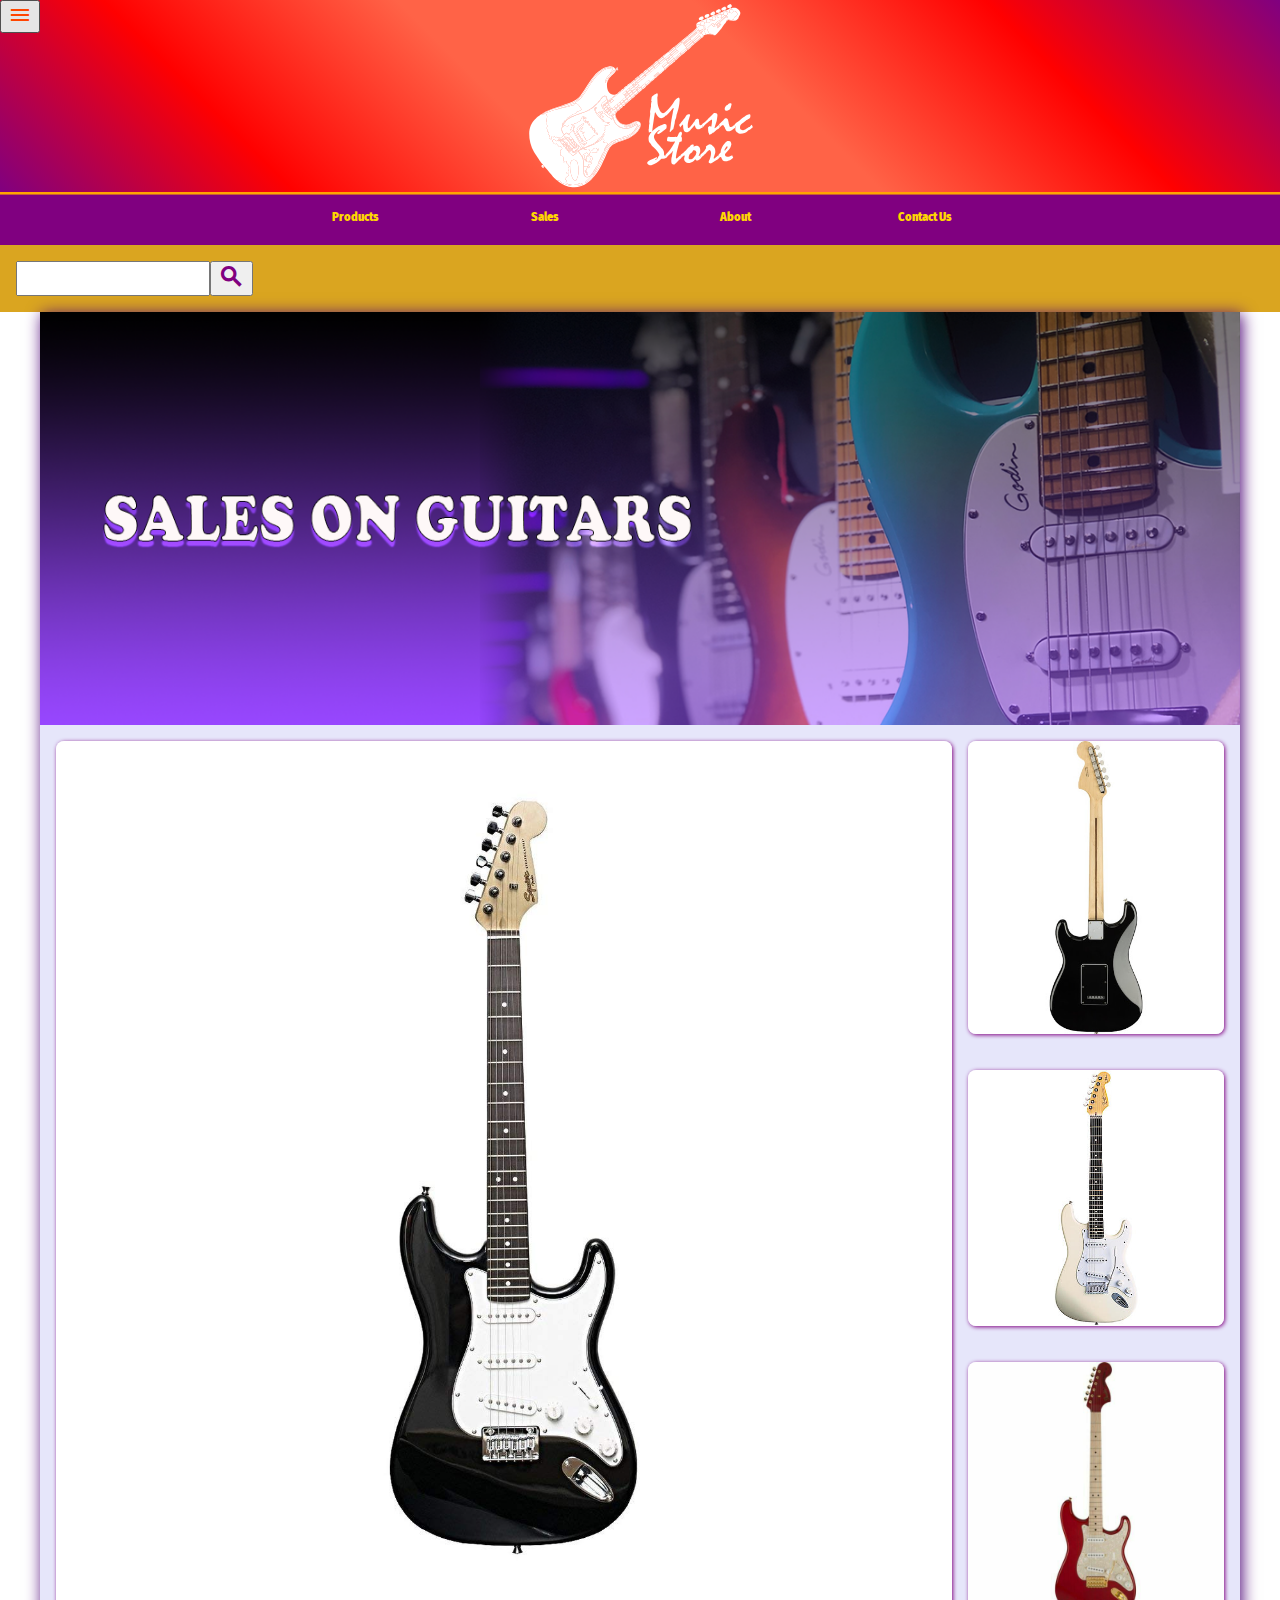
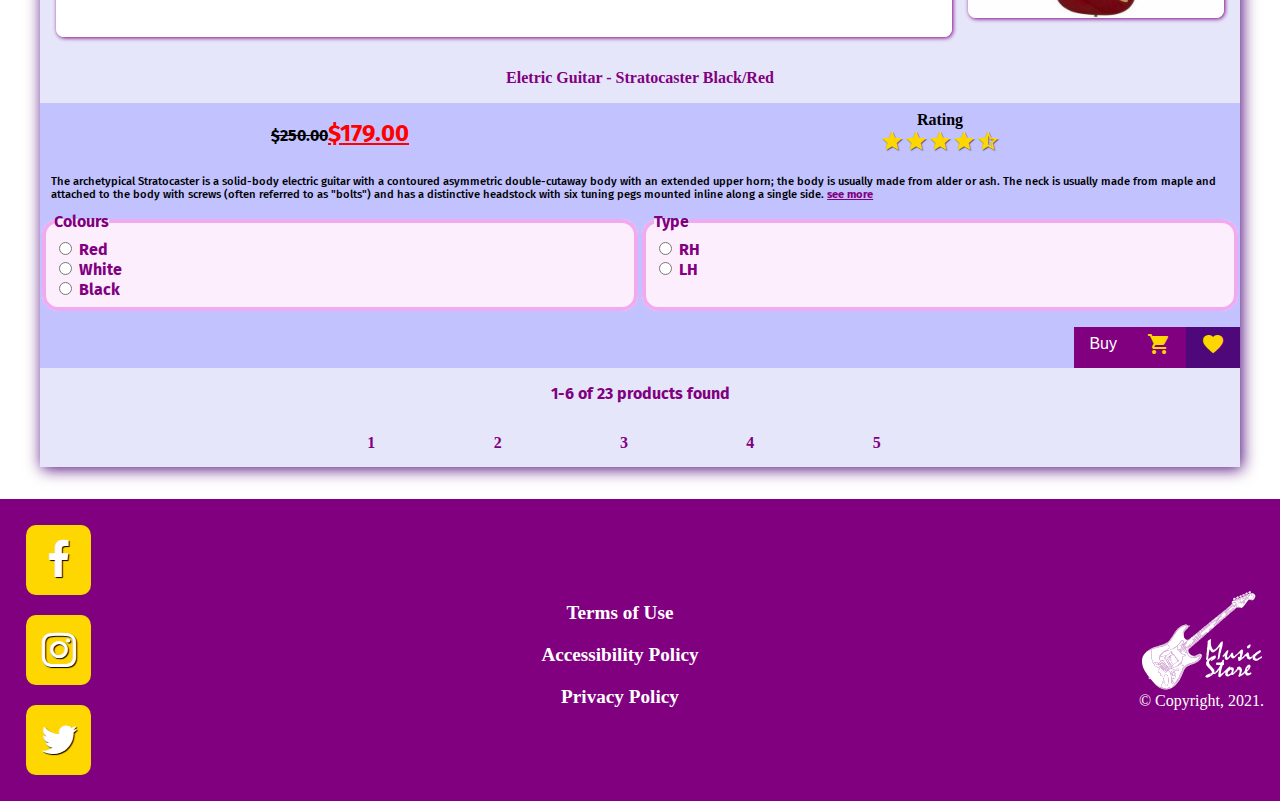
==== product.html @ bb90ab49 "product page created and adjusted to follow theme" ====
<!doctype html>
<html lang="en">

<head>
  <meta charset="utf-8">
  <meta name="viewport" content="width=device-width, initial-scale=1.0">
  <title>Music Store - Stratocaster</title>
  <meta name="description" content="The best acoustic and eletric guitars">
  <meta name="author" content="Daniel Campos Politi">
  <link rel="stylesheet" href="css/reset.css">
  <link rel="stylesheet" href="https://fonts.googleapis.com/icon?family=Material+Icons">
  <link rel="stylesheet" href="css/style.css">
  <link rel="stylesheet" href="https://cdnjs.cloudflare.com/ajax/libs/font-awesome/4.7.0/css/font-awesome.min.css">
</head>

<body>
  <header class="page-header">
    <a href="index.html" class="logo"><img src="img/guitarwhite.svg" alt="Logo Music Store" >
    </a>

    <!-- Navigation menu and toggle button (non-functional) -->
    <button type="button" class="nav-toggle">
      <span class="material-icons">menu</span>
    </button>


    <!-- Search for a product (non-functional) -->


    <!-- Additional links -->
    <!-- <ul class="your-products">
      <li><a href="#"><span class="material-icons" aria-label="Favourites">favorite_border</span></a></li>
      <li><a href="#"><span class="material-icons" aria-label="Items in your cart">shopping_cart</span></a></li>
    </ul> -->
  </header>
  <nav aria-label="Primary" class="navigation">
    <ul class="menu">
      <li><a href="#">Products</a>
        <ul class="submenu">
          <li><a href="#">Eletric Guitars</a></li>
          <li><a href="#">Acoustic Guitars</a></li>
          <li><a href="#">Bass Guitars</a></li>
        </ul>
      </li>
      <li><a href="#">Sales</a></li>
      <li><a href="#">About</a></li>
      <li><a href="#">Contact Us</a></li>
    </ul>
  </nav>
  <form class="search">
    <label>Search</label>
    <input type="search" name="find" id="find" class="search-box">

    <button type="button" id="search-button"><span class="material-icons" id=search>search</span></button>
  </form>
  <main class="products">
    <header class="heading">
      <img src="img/sales-banner.png" alt="Sales Banner">
    </header>

    <!-- Filtering product form -->
    <!-- <h2>Filters</h2> -->
     

      <!-- Product 1 -->
      <article class="product">
        <div class="product-grid">
          <img src="img/strato.jpg" alt="Product Image" class="product-img">
          <img src="img/strato_back.jpg" alt="Product Image" class="thumb-img">
          <img src="img/strato-white.jpg" alt="Product Image" class="thumb2-img">
          <img src="img/strato-red.jpg" alt="Product Image" class="thumb3-img">
        </div>
        <h3>Eletric Guitar - Stratocaster Black/Red</h3>
        <header class="product-header">

          <data value="179" class="product-price"><del>$250.00</del><ins>$179.00</ins></data>
          <p class="details">The archetypical Stratocaster is a solid-body electric guitar with a contoured asymmetric double-cutaway body with an extended upper horn; the body is usually made from alder or ash. The neck is usually made from maple and attached to the body with screws (often referred to as "bolts") and has a distinctive headstock with six tuning pegs mounted inline along a single side.
            <a href="https://en.wikipedia.org/wiki/Fender_Stratocaster#:~:text=The%20archetypical%20Stratocaster%20is%20a,made%20from%20alder%20or%20ash.&text=Most%20Stratocasters%20have%20three%20single,control%20and%20two%20tone%20controls.">see more</a></p>
          <div class="product-rating">
            <h4>Rating</h4>
                <span class="material-icons">star</span><span class="material-icons">star</span><span
                class="material-icons">star</span><span class="material-icons">star</span><span
                class="material-icons">star_half</span>
          </div>
          <form class=product-filter>
            <fieldset>
              <legend>Colours</legend>
              <ul>
                <li><label><input type="radio" name="colour" value="r"> Red</label></li>
                <li><label><input type="radio" name="colour" value="w"> White</label></li>
                <li><label><input type="radio" name="colour" value="b"> Black</label></li>
              </ul>
            </fieldset>
            <fieldset>
              <legend>Type</legend>
              <ol>
                <li><label><input type="radio" name="size" value="rhanded"> RH</label></li>
                <li><label><input type="radio" name="size" value="lhanded"> LH</label></li>
              </ol>
            </fieldset>
          </form>
          <div class="add-cart">
            <button type="button" class="add-cart">Buy</button>
            <button type="button" class="add-cart"><span class="material-icons">shopping_cart</span> </button>
            <button type="button" class="product-favorite"><span class="material-icons">favorite</span></button>
          </div>
        </header>
      </article>


    </section>

    <nav aria-label="Pagination" class="pagination">
      <p>1-6 of 23 products found</p>
      <ol class="pages">
        <li><a href="#" aria-label="Current Page, Page 1" aria-current="true">1</a></li>
        <li><a href="#" aria-label="Page 2">2</a></li>
        <li><a href="#" aria-label="Page 3">3</a></li>
        <li><a href="#" aria-label="Page 4">4</a></li>
        <li><a href="#" aria-label="Page 5">5</a></li>
      </ol>
    </nav>
  </main>

  <footer class="page-footer">
    <ul class="social">
      <li><a href="https://www.facebook.com/daniel.politi.10/"><span class="fa fa-facebook"></span> </a></li>
      <li><a href="https://www.instagram.com/dan_politi/"><span class="fa fa-instagram"></span> </a></li>
      <li><a href="https://twitter.com/DanielPoliti4"><span class="fa fa-twitter"></span> </a></li>
    </ul>
    <nav aria-label="Legal">
      <ul class="legal">
        <li><a href="#">Terms of Use</a></li>
        <li><a href="#">Accessibility Policy</a></li>
        <li><a href="#">Privacy Policy</a></li>
      </ul>
    </nav>
    <p class="copyright">&copy; Copyright, 2021.<img src="img/guitarwhite.svg" alt="" class="foot-image"></p>
  </footer>

</body>

</html>
---- css/style.css ----
/* Color & Font variables */
/* Fira Sans Regular 400 */
@import url('https://fonts.googleapis.com/css2?family=Fira+Sans&display=swap');
/* Fira Sans Regular 700 */
@import url('https://fonts.googleapis.com/css2?family=Fira+Sans:wght@700&display=swap');
html{
    box-sizing: border-box;
    /* Colors */
    --purplefoot: purple;
    --iconsdefault: orangered;
    --iconsgold: gold;
    --menu-font-color: gold;
    --menu-bg-color1:purple;
    --menu-bg-color2:#4f0879;
    --salesprice:red;
    --search-bg:goldenrod;
    --font-color1: purple;
    --font-color2: white;
    --primary-color: purple;
    --secondary-color:#4f0879;

    /* Fonts */
--font-fira: 'Fira Sans', Arial, Helvetica, sans-serif;
/* Font size */
--font-sm-view: 0.7em;
--font-md-view: 1em;
--font-lg-view: 1.2em;
}

body {
    margin: auto;
}

main {
    max-width: 1200px;
    margin: auto;
}

h3 {
    /* background-color:var(--font-color1); */
    /* text-shadow: rgb(97, 96, 96) 2px 2px; */
    color: var(--font-color1);
    font-size: 1em;
    margin-top: 1em;
    margin-bottom: 0;
    padding: 1em;
    text-align: center;
}

h2 {
    text-shadow: rgb(97, 96, 96) 1px 1px;
    color: var(--font-color1);
    margin-top: 0;
    margin-bottom: 0;
    padding: 0.5em;
    text-align: left;
}

a {
    color:var(--font-color1);
    font-weight: bolder;
}

ins {
    color: var(--salesprice);
    font-family: var(--font-fira);
    font-size: 1.5em;
}



fieldset {
    width: 100%;
    font-family: var(--font-fira);
    font-weight: 700;
    font-size: var(--font-sm-view);
    border-color: rgb(240, 171, 240);
    color:var(--purplefoot);
    border-style: solid;
    border-width: 0.3em;
    border-radius: 1em;
    background-color: rgb(253, 238, 253);
    padding: 0.5em;
}

input[type=radio]+label {
    color: var(--iconsdefault);
    cursor: pointer;
}

input[type=radio]:checked+label {
    color: var(--iconsgold);
    cursor: default;
}
/* Header structure */
.page-header {
    display: grid;
    grid-template-columns:auto 1fr auto;
    grid-template-areas: 
    "logo logo logo";
}

/* Background logo style */
.logo {
    display: flex;
    grid-area: logo;
    background-image: linear-gradient(45deg, purple, red, tomato, tomato, red, purple);
    font-size: 3em;
    justify-content: center;
    text-shadow: 0.16rem 0.16rem brown, 0.32rem 0.32rem red, 0.34rem 0.34rem orange, 0.36rem 0.36rem salmon;
    box-shadow: 0rem 0.16rem orange;
    height: 4em;
}

/* Logo image resizing */
.logo img {
    width: 60%;
}

/* Toggle menu - Smallest/Small Port view */
.nav-toggle {
    position: absolute;
    color: red;
}
/* Standard setting to icons and stars */
.material-icons {
    color: var(--iconsdefault);
}

/* Navigation Menu Style */
.navigation {
    background-color: var(--menu-bg-color1);
    grid-area: navigation;
    display: flex;
    flex-direction: row;
    font-family: var(--font-fira);
    font-weight: 700;
    font-size: var(--font-sm-view);
    justify-content: center;
    list-style-type: none;
    line-height: 1.9rem;
}

.navigation a {
    list-style: none;
    text-decoration: none;
    color: var(--menu-font-color);
}

.navigation li:hover {
    background-color: #9141c0;
    background-image: linear-gradient(#8309ca, #9141c0, #4f0879);
    color: var(--menu-font-color);
}

.menu {
    display: flex;
    width: 100%;
    justify-content: space-between;
    text-align: center;
}

.menu li {
    padding: 1em 0em 1em 0em;
    width: 100%;
    justify-content: space-between;
    
}

.menu li:hover .submenu {
    display: flex;
    position:absolute;
    background-color: var(--menu-bg-color2);
    background-image: none;
    padding: 0;
    width: 100%;
    
}
.submenu {
    display: none;
}


/* Customized Search bar */
.search {
    display: flex;
    align-content: center;
    justify-content: center;
    padding: 1em;
    background-color: var(--search-bg);
}

.search-box {
    padding: 0.5em 0.5em;
}

.search label {
    display: none;
}

#search {
    color:var(--font-color1);
    font-size: 2em;
    font-weight: bold;
}
.products {
    background-color: lavender;
    box-shadow:var(--menu-bg-color2) 2px 2px 15px;
    /* margin-bottom: 0; */
}
/* Search/Result Filters Color/Type/Ratings*/
.filters {
    display: flex;
    flex-direction: row;
    justify-content: space-evenly;
}

.filter-options {
    display: flex;
    margin: 0;
    width: 100%;
    justify-content: space-evenly;
}

.filter-list .material-icons {
    color: inherit
}

#rating.filter-list {
    min-width: 130px;
}
/* Result header */
.results {
    text-align: left;
    color: var(--font-color1);
    background-color: lavender;
}
/* Selection box SHOW customization */
.show-filter {
    color: var(--font-color1);
    height: 100%;
    padding: 1em;
    font-family: var(--font-arial);
    font-weight: 600;
    font-size: var(--font-sm-view);
    text-transform: uppercase;
}
/* ========PRODUCTS RESULT LAYOUT======== */
.product-grid {
    display: grid;
    grid-template-columns: 7fr 2fr;
    grid-template-areas: "product-img thumb-img"
     "product-img thumb2-img" 
     "product-img thumb3-img";
    margin-top: 1em;
    padding-left: 1em;
    padding-right: 1em;
    grid-gap: 1em;
}
/* Main product image */
.product-img {
    grid-area: product-img;
    border-radius: 0.5em;
    box-shadow: var(--primary-color) 1px 1px 4px;
    width: 100%;
    /* height: 100%; */
    align-self: center;
}

/* Side Thumbs product */
.thumb-img {
    grid-area: thumb-img;
    border-radius: 0.5em;
    box-shadow: var(--primary-color) 1px 1px 4px;
}

.thumb-img:hover {
    grid-area: thumb-img;
    border-radius: 0.5em;
    box-shadow: var(--primary-color) 1px 1px 4px;
    mix-blend-mode: lighten;
}

.thumb2-img {
    grid-area: thumb2-img;
    border-radius: 0.5em;
    box-shadow: var(--primary-color) 1px 1px 4px;
}

.thumb3-img {
    grid-area: thumb3-img;
    border-radius: 0.5em;
    box-shadow: var(--primary-color) 1px 1px 4px;
}

/* Product Grid structure */
.product-header {
    display: grid;
    grid-template-columns: 1fr 1fr;
    grid-template-areas:
     "product-price product-rating"
      "details details"
       "product-filter product-filter " 
       "add-cart add-cart";
    background-color: rgb(194, 194, 255);
    margin-bottom: 1em;
}

.product-header p {
    font-family: var(--font-fira);
    font-weight: 500;
    font-size: var(--font-sm-view);  
}

.product-price {
    grid-area: product-price;
    margin: 1em;
    font-family: var(--font-fira);
    font-weight: bolder;
    font-size: var(--font-md-view);
    text-align: center;
}
/* Detailed product information */
.details {
    grid-area: details;
    margin: 1em;
    /* max-width: 80%; */
    text-align: left;
}

.product-rating {
    grid-area: product-rating;
    width: auto;
    height: 85%;
    text-align: center;
}

div.product-rating span  {
    color: var(--iconsgold);
    text-shadow: rgb(92, 92, 92) 1px 1px 1px;
}

.product-rating h4 {
    text-align: center;
    margin: 0.5em;
    margin-bottom: 0;
}

.product-filter {
    grid-area: product-filter;
    display: flex;
    margin-bottom: 1em;
    text-align: left;
}
/* Button Add to Cart */
.add-cart {
    grid-area: add-cart;
    display: flex;
    justify-content:flex-end
}

.add-cart button {
  background-color: var(--primary-color); /* Green */
  border: none;
  color: var(--font-color2);
  padding: 5px 15px;
  text-align: center;
  line-height: 1.5em;
  text-decoration: none;
  font-size: 16px;
}

.add-cart span.material-icons {
    color: var(--iconsgold);
}
/* Button Favorite Icon */
button.product-favorite {
    background: var(--secondary-color);
}

/* Structure of search pages */
.pagination p {
    text-align: center;
    font-family: var(--font-fira);
    font-weight: bolder;
    font-size: var(--font-md-view);
    color: var(--purplefoot);
}
.pages {
    display: flex;
    flex-direction: row;
    justify-content: space-evenly;
    max-width: 60%;
    margin: auto;
    margin-bottom: 2em;
}
.pages a{
    display: flex;
    text-decoration: none;
    padding: 15px;
}
.pages a:hover {
    background-color: var(--font-color1);
    border-radius: 5px;
    color: var(--font-color2);
    padding: 15px;
    line-height: 0.5em;
}

/* Foot, social media, legal and Copyright Style */
.page-footer {
    display: flex;
    flex-direction: column;
    justify-content: center;
    margin: 0;
    padding: 1em;
    flex-wrap: wrap;
    background-color: var(--purplefoot);
    color: var(--font-color2);
    /* height: 10em; */
}
.page-footer a {
    color: var(--font-color2);
    text-decoration: none;
}
.social {
    display: flex;
    align-self: center;
    list-style-type: none;
}
.social li {
    padding: 10px;
}
.social span.material-icons {
    color: var(--iconsgold);
}
.legal {
    display: flex;
    justify-content: center;
    font-size: 0.7em;
}


.legal li{
    padding: 10px;
}
.copyright {
    color: var(--font-color2);
    text-align: center;
}
.copyright img {
    display: none;
}
.fa {
    padding: 10px;
    font-size: 30px;
    width: 40px;
    text-align: center;
    text-decoration: none;
    border-radius: 15%;
  }
  .fa:hover {
    opacity: 0.7;
}

.fa-facebook {
  background: var(--iconsgold);
  color: white;
  text-shadow: black 1px 1px 1px;
}

.fa-twitter {
  background: var(--iconsgold);
  color: white;
  text-shadow: black 1px 1px 1px;

}
.fa-instagram {
    background: var(--iconsgold);
    color: white;
    text-shadow: black 1px 1px 1px;

  }
/*==== Media queries starts here===== */
/* Small Port View */
@media  screen and (min-width:48em) {
    fieldset {
        font-size: var(--font-md-view);
    }
    .menu {
        max-width: 760px;
    }
    .submenu {
        max-width: 570px;
    }
    .search{
        justify-content: flex-start;
    }
    .results {
        display: grid;
        grid-template-columns: 1fr 1fr;
        grid-gap: 0.5em;
    }
.pages {
    display: flex;
    flex-direction: row;
    justify-content: space-evenly;
    margin-left: 14em;
    margin-right: 14em;
}
.page-footer{
    display: flex;
    flex-direction: row;
    justify-content: space-between;
}
.social {
    display:flex;
    flex-direction: column;
    justify-content: flex-start;
}
.social span {
    font-size: 2.5em;
    text-shadow: black 1px 1px 1px;
}
.legal {
    display:flex;
    flex-direction: column;
    text-align: center;
    margin-top: 4em;
        
    font-size: var(--font-lg-view);
}
.copyright {
    display: flex;
    justify-content: center;
    flex-direction: column-reverse;
}
.copyright img {
    display: flex;
}
.fa {
    padding: 15px;
    font-size: 15px;
    width: 65px;
    text-align: center;
    text-decoration: none;
    border-radius: 15%;
  }
}   
/* Medium Port View */
@media screen and (min-width: 82em){
.navigation{
    font-size: var(--font-lg-view);
}
.results {
    display: grid;
    grid-template-columns: 1fr 1fr 1fr;
    grid-template-areas: 
    "subheading subheading show-filter"
    "product product product";
    grid-gap: 1em;
    border: rgb(194, 194, 255);
}
.subheading {
    grid-area: subheading;
}
/* .page-header, .navigation, .search {
    max-width: 1750px;
    margin: auto;
}
.page-footer {
    max-width: 1900px;
    margin:auto;
} */
}
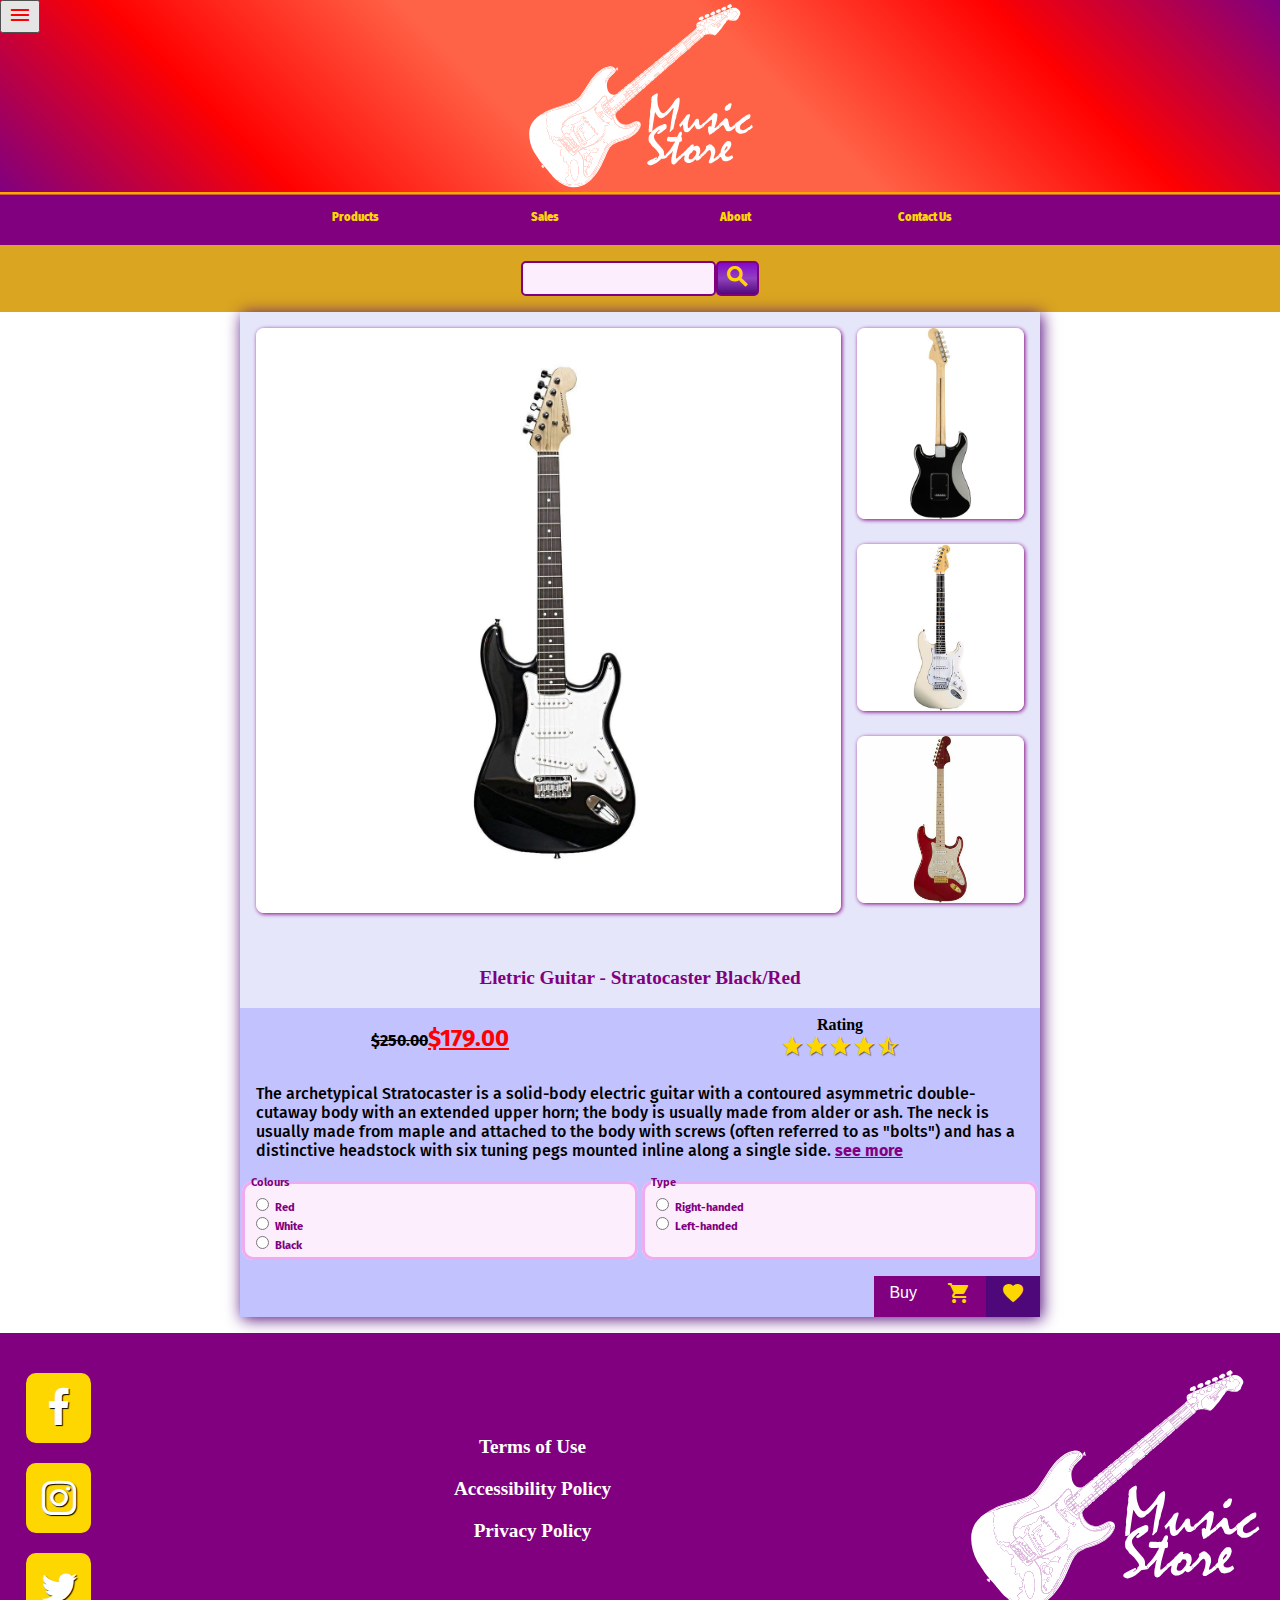
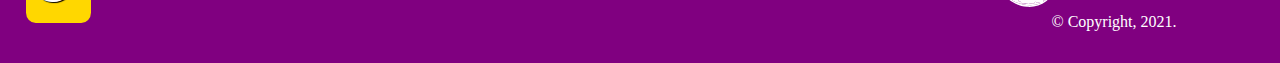
==== commit 91f7d7d9: "Adjustments product page" ====
--- a/product.html
+++ b/product.html
@@ -9,7 +9,7 @@
   <meta name="author" content="Daniel Campos Politi">
   <link rel="stylesheet" href="css/reset.css">
   <link rel="stylesheet" href="https://fonts.googleapis.com/icon?family=Material+Icons">
-  <link rel="stylesheet" href="css/style.css">
+  <link rel="stylesheet" href="css/product.css">
   <link rel="stylesheet" href="https://cdnjs.cloudflare.com/ajax/libs/font-awesome/4.7.0/css/font-awesome.min.css">
 </head>
 
@@ -54,12 +54,11 @@
     <button type="button" id="search-button"><span class="material-icons" id=search>search</span></button>
   </form>
   <main class="products">
-    <header class="heading">
-      <img src="img/sales-banner.png" alt="Sales Banner">
-    </header>
+    <!-- <header class="heading"> -->
+      <!-- <img src="img/sales-banner.png" alt="Sales Banner"> -->
+    <!-- </header> -->
 
     <!-- Filtering product form -->
-    <!-- <h2>Filters</h2> -->
      
 
       <!-- Product 1 -->
@@ -70,35 +69,37 @@
           <img src="img/strato-white.jpg" alt="Product Image" class="thumb2-img">
           <img src="img/strato-red.jpg" alt="Product Image" class="thumb3-img">
         </div>
+
         <h3>Eletric Guitar - Stratocaster Black/Red</h3>
         <header class="product-header">
 
           <data value="179" class="product-price"><del>$250.00</del><ins>$179.00</ins></data>
           <p class="details">The archetypical Stratocaster is a solid-body electric guitar with a contoured asymmetric double-cutaway body with an extended upper horn; the body is usually made from alder or ash. The neck is usually made from maple and attached to the body with screws (often referred to as "bolts") and has a distinctive headstock with six tuning pegs mounted inline along a single side.
             <a href="https://en.wikipedia.org/wiki/Fender_Stratocaster#:~:text=The%20archetypical%20Stratocaster%20is%20a,made%20from%20alder%20or%20ash.&text=Most%20Stratocasters%20have%20three%20single,control%20and%20two%20tone%20controls.">see more</a></p>
+            <form class=product-filter>
+                <fieldset class="color">
+                  <legend>Colours</legend>
+                  <ul>
+                    <li><label><input type="radio" name="colour" value="r"> Red</label></li>
+                    <li><label><input type="radio" name="colour" value="w"> White</label></li>
+                    <li><label><input type="radio" name="colour" value="b"> Black</label></li>
+                  </ul>
+                </fieldset>
+                <fieldset class="type">
+                  <legend>Type</legend>
+                  <ol>
+                    <li><label><input type="radio" name="size" value="rhanded"> Right-handed</label></li>
+                    <li><label><input type="radio" name="size" value="lhanded"> Left-handed</label></li>
+                  </ol>
+                </fieldset>
+              </form>
           <div class="product-rating">
             <h4>Rating</h4>
                 <span class="material-icons">star</span><span class="material-icons">star</span><span
                 class="material-icons">star</span><span class="material-icons">star</span><span
                 class="material-icons">star_half</span>
           </div>
-          <form class=product-filter>
-            <fieldset>
-              <legend>Colours</legend>
-              <ul>
-                <li><label><input type="radio" name="colour" value="r"> Red</label></li>
-                <li><label><input type="radio" name="colour" value="w"> White</label></li>
-                <li><label><input type="radio" name="colour" value="b"> Black</label></li>
-              </ul>
-            </fieldset>
-            <fieldset>
-              <legend>Type</legend>
-              <ol>
-                <li><label><input type="radio" name="size" value="rhanded"> RH</label></li>
-                <li><label><input type="radio" name="size" value="lhanded"> LH</label></li>
-              </ol>
-            </fieldset>
-          </form>
+          
           <div class="add-cart">
             <button type="button" class="add-cart">Buy</button>
             <button type="button" class="add-cart"><span class="material-icons">shopping_cart</span> </button>
@@ -110,16 +111,7 @@
 
     </section>
 
-    <nav aria-label="Pagination" class="pagination">
-      <p>1-6 of 23 products found</p>
-      <ol class="pages">
-        <li><a href="#" aria-label="Current Page, Page 1" aria-current="true">1</a></li>
-        <li><a href="#" aria-label="Page 2">2</a></li>
-        <li><a href="#" aria-label="Page 3">3</a></li>
-        <li><a href="#" aria-label="Page 4">4</a></li>
-        <li><a href="#" aria-label="Page 5">5</a></li>
-      </ol>
-    </nav>
+
   </main>
 
   <footer class="page-footer">
--- a/css/product.css
+++ b/css/product.css
@@ -0,0 +1,522 @@
+
+/* Color & Font variables */
+/* Fira Sans Regular 400 */
+@import url('https://fonts.googleapis.com/css2?family=Fira+Sans&display=swap');
+/* Fira Sans Regular 700 */
+@import url('https://fonts.googleapis.com/css2?family=Fira+Sans:wght@700&display=swap');
+html{
+    box-sizing: border-box;
+    /* Colors */
+    --font-color1: purple;
+    --font-color2: white;
+    --iconsdefault: orangered;
+    --iconsgold: gold;
+    --menu-bg-color1:purple;
+    --menu-bg-color2:#4f0879;
+    --menu-font-color: gold;
+    --primary-color: purple;
+    --purplefoot: purple;
+    --salesprice:red;
+    --search-bg:goldenrod;
+    --secondary-color:#4f0879;
+
+    /* Fonts */
+--font-fira: 'Fira Sans', Arial, Helvetica, sans-serif;
+/* Font size */
+--font-sm-view: 0.7em;
+--font-md-view: 1em;
+--font-lg-view: 1.2em;
+}
+
+body {
+    margin: auto;
+}
+
+main {
+    max-width: 1200px;
+    margin: auto;
+}
+
+h3 {
+    /* background-color:var(--font-color1); */
+    /* text-shadow: rgb(97, 96, 96) 2px 2px; */
+    color: var(--font-color1);
+    font-size: 1em;
+    margin-top: 1em;
+    margin-bottom: 0;
+    padding: 1em;
+    text-align: center;
+}
+
+/* h2 {
+    color: var(--font-color1);
+    margin-top: 0;
+    margin-bottom: 0;
+    padding: 0.5em;
+    text-align: left;
+    text-shadow: rgb(97, 96, 96) 1px 1px;
+} */
+
+a {
+    color:var(--font-color1);
+    font-weight: bolder;
+}
+
+ins {
+    color: var(--salesprice);
+    font-family: var(--font-fira);
+    font-size: 1.5em;
+}
+img{
+    width: 100%;
+    height: auto;
+}
+
+
+fieldset {
+    border-color: rgb(240, 171, 240);
+    border-style: solid;
+    border-width: 0.3em;
+    border-radius: 1em;
+    background-color: rgb(253, 238, 253);
+    color:var(--purplefoot);
+    font-family: var(--font-fira);
+    font-size: var(--font-sm-view);
+    font-weight: 700;
+    padding: 0.5em;
+    width: 100%;
+}
+
+/* input[type=radio]+label {
+    color: var(--iconsdefault);
+    cursor: pointer;
+}
+
+input[type=radio]:checked+label {
+    color: var(--iconsgold);
+    cursor: default;
+} */
+/* Header structure */
+.page-header {
+    display: grid;
+    grid-template-columns:auto 1fr auto;
+    grid-template-areas: 
+    "logo logo logo";
+}
+
+/* Background logo style */
+.logo {
+    background-image: linear-gradient(45deg, purple, red, tomato, tomato, red, purple);
+    box-shadow: 0rem 0.16rem orange;
+    display: flex;
+    font-size: 3em;
+    grid-area: logo;
+    height: 4em;
+    justify-content: center;
+    text-shadow: 0.16rem 0.16rem brown, 0.32rem 0.32rem red, 0.34rem 0.34rem orange, 0.36rem 0.36rem salmon;
+}
+
+/* Logo image resizing */
+.logo img {
+    width: 60%;
+}
+
+/* Toggle menu - Smallest/Small Port view */
+.nav-toggle {
+    color: red;
+    position: absolute;
+}
+/* Standard setting to icons and stars */
+
+
+/* Navigation Menu Style */
+.navigation {
+    background-color: var(--menu-bg-color1);
+    display: flex;
+    flex-direction: row;
+    font-family: var(--font-fira);
+    font-weight: 700;
+    font-size: var(--font-sm-view);
+    grid-area: navigation;
+    justify-content: center;
+    list-style-type: none;
+    line-height: 1.9rem;
+}
+
+.navigation a {
+    color: var(--menu-font-color);
+    list-style: none;
+    text-decoration: none;
+}
+
+.navigation li:hover {
+    background-color: #9141c0;
+    background-image: linear-gradient(#8309ca, #9141c0, #4f0879);
+    color: var(--menu-font-color);
+}
+
+.menu {
+    display: flex;
+    justify-content: space-between;
+    text-align: center;
+    width: 100%;
+}
+
+.menu li {
+    padding: 1em 0em 1em 0em;
+    justify-content: space-between;
+    width: 100%;
+    
+}
+
+.menu li:hover .submenu {
+    background-color: var(--menu-bg-color2);
+    background-image: none;
+    display: flex;
+    padding: 0;
+    position:absolute;
+    width: 100%;
+    
+}
+.submenu {
+    display: none;
+}
+
+
+/* Customized Search bar */
+.search {
+    align-content: center;
+    background-color: var(--search-bg);
+    display: flex;
+    justify-content: center;
+    padding: 1em;
+}
+
+.search-box {
+    padding: 0.5em 0.5em;
+    border-radius: 5px;
+    border:2px solid purple;
+    background-color: rgb(253, 238, 253);
+}
+
+.search label {
+    display: none;
+}
+
+#search {
+    color:var(--iconsgold);
+    font-size: 2em;
+    font-weight: bold;
+}
+
+button#search-button {
+    border-radius: 5px;
+    border:2px solid purple;
+    background: linear-gradient(#8309ca, #9141c0, #4f0879);
+}
+
+.products {
+    background-color: lavender;
+    box-shadow:var(--menu-bg-color2) 2px 2px 15px;
+    max-width: 800px;
+}
+
+/* ========PRODUCTS RESULT LAYOUT======== */
+.product-grid {
+    display: grid;
+    grid-gap: 1em;
+    grid-template-columns: 7fr 2fr;
+    grid-template-areas: "product-img thumb-img"
+     "product-img thumb2-img" 
+     "product-img thumb3-img";
+     /* "product-filter product-filter"; */
+     margin-bottom: 1em;
+padding: 1em;
+}
+/* Main product image */
+.product-img {
+    align-self: center;
+    border-radius: 0.5em;
+    box-shadow: var(--primary-color) 1px 1px 4px;
+    grid-area: product-img;
+    width: 100%;
+}
+
+/* Side Thumbs product */
+.thumb-img {
+    border-radius: 0.5em;
+    box-shadow: var(--primary-color) 1px 1px 4px;
+    grid-area: thumb-img;
+}
+
+.thumb-img:hover {
+    border-radius: 0.5em;
+    box-shadow: var(--primary-color) 1px 1px 4px;
+    grid-area: thumb-img;
+    mix-blend-mode: lighten;
+}
+
+.thumb2-img {
+    border-radius: 0.5em;
+    box-shadow: var(--primary-color) 1px 1px 4px;
+    grid-area: thumb2-img;
+}
+
+.thumb3-img {
+    border-radius: 0.5em;
+    box-shadow: var(--primary-color) 1px 1px 4px;
+    grid-area: thumb3-img;
+}
+
+/* Product Grid structure */
+.product-header {
+    background-color: rgb(194, 194, 255);
+    display: grid;
+    grid-template-columns: 1fr 1fr;
+    grid-template-areas:
+     "product-price product-rating"
+      "details details"
+       "product-filter product-filter " 
+       "add-cart add-cart";
+    margin-bottom: 1em;
+}
+
+.product-header p {
+    font-family: var(--font-fira);
+    font-weight: 500;
+    font-size: var(--font-sm-view);  
+}
+
+.product-price {
+    font-family: var(--font-fira);
+    font-weight: bolder;
+    font-size: var(--font-md-view);
+    grid-area: product-price;
+    margin: 1em;
+    text-align: center;
+}
+/* Detailed product information */
+.details {
+    grid-area: details;
+    margin: 1em;
+    text-align: left;
+}
+
+.product-rating {
+    grid-area: product-rating;
+    height: 85%;
+    text-align: center;
+    width: auto;
+}
+
+div.product-rating span  {
+    color: var(--iconsgold);
+    text-shadow: rgb(92, 92, 92) 1px 1px 1px;
+}
+
+.product-rating h4 {
+    margin: 0.5em;
+    margin-bottom: 0;
+    text-align: center;
+}
+
+.product-filter {
+    display: flex;
+    grid-area: product-filter;
+    margin-bottom: 1em;
+    text-align: left;
+}
+/* Button Add to Cart */
+.add-cart {
+    display: flex;
+    grid-area: add-cart;
+    justify-content:flex-end
+}
+
+.add-cart button {
+  background-color: var(--primary-color); /* Green */
+  border: none;
+  color: var(--font-color2);
+  font-size: 16px;
+  line-height: 1.5em;
+  padding: 5px 15px;
+  text-align: center;
+  text-decoration: none;
+}
+
+.add-cart span.material-icons {
+    color: var(--iconsgold);
+}
+
+/* Button Favorite Icon */
+button.product-favorite {
+    background: var(--secondary-color);
+}
+
+
+
+/* Foot, social media, legal and Copyright Style */
+.page-footer {
+    background-color: var(--purplefoot);
+    color: var(--font-color2);
+    display: flex;
+    flex-direction: column;
+    flex-wrap: wrap;
+    justify-content: center;
+    padding: 1em;
+    margin: 0;
+}
+
+.page-footer a {
+    color: var(--font-color2);
+    text-decoration: none;
+}
+.social {
+    align-self: center;
+    display: flex;
+    list-style-type: none;
+}
+.social li {
+    padding: 10px;
+}
+.social span.material-icons {
+    color: var(--iconsgold);
+}
+.legal {
+    display: flex;
+    font-size: 0.7em;
+    justify-content: center;
+}
+
+
+.legal li{
+    padding: 10px;
+}
+.copyright {
+    color: var(--font-color2);
+    text-align: center;
+}
+.copyright img {
+    display: none;
+}
+.fa {
+    border-radius: 15%;
+    font-size: 30px;
+    padding: 10px;
+    text-align: center;
+    text-decoration: none;
+    width: 40px;
+  }
+  .fa:hover {
+    opacity: 0.7;
+}
+
+.fa-facebook {
+  background: var(--iconsgold);
+  color: white;
+  text-shadow: black 1px 1px 1px;
+}
+
+.fa-twitter {
+  background: var(--iconsgold);
+  color: white;
+  text-shadow: black 1px 1px 1px;
+
+}
+.fa-instagram {
+    background: var(--iconsgold);
+    color: white;
+    text-shadow: black 1px 1px 1px;
+
+  }
+/*==== Media queries starts here===== */
+/* Small Port View */
+@media  screen and (min-width:48em) {
+    /* fieldset {
+        font-size: var(--font-md-view);
+    } */
+    .menu {
+        max-width: 760px;
+    }
+    .submenu {
+        max-width: 570px;
+    }
+    .search-box {
+        padding: 0.5em 0.5em;
+
+    }
+p.details {
+    font-size: var(--font-md-view);
+}
+h3 {
+    font-size: var(--font-lg-view);
+}
+.page-footer{
+    display: flex;
+    flex-direction: row;
+    justify-content: space-between;
+}
+.social {
+    display:flex;
+    flex-direction: column;
+    justify-content: flex-start;
+}
+.social span {
+    font-size: 2.5em;
+    text-shadow: black 1px 1px 1px;
+}
+.legal {
+    display:flex;
+    flex-direction: column;
+    font-size: var(--font-lg-view);
+    margin-top: 4em;
+    text-align: center;
+        
+}
+.copyright {
+    display: flex;
+    justify-content: center;
+    flex-direction: column-reverse;
+}
+.copyright img {
+    display: flex;
+}
+.fa {
+    border-radius: 15%;
+    font-size: 15px;
+    padding: 15px;
+    text-align: center;
+    text-decoration: none;
+    width: 65px;
+  }
+}   
+/* Medium Port View */
+@media screen and (min-width: 82em){
+.navigation{
+    font-size: var(--font-lg-view);
+}
+.nav-toggle {
+    display: none;
+}
+
+.search{
+    justify-content: center;
+}
+.search-box {
+    /* /* margin-left: 35em; */
+    border-radius: 5px;
+    border:3px solid purple;
+    background-color: rgb(253, 238, 253);
+    padding: 0.5em 0.5em;
+    width: 20em;
+}
+
+/* .page-header, .navigation, .search {
+    max-width: 1750px;
+    margin: auto;
+}
+.page-footer {
+    max-width: 1900px;
+    margin:auto;
+} */
+}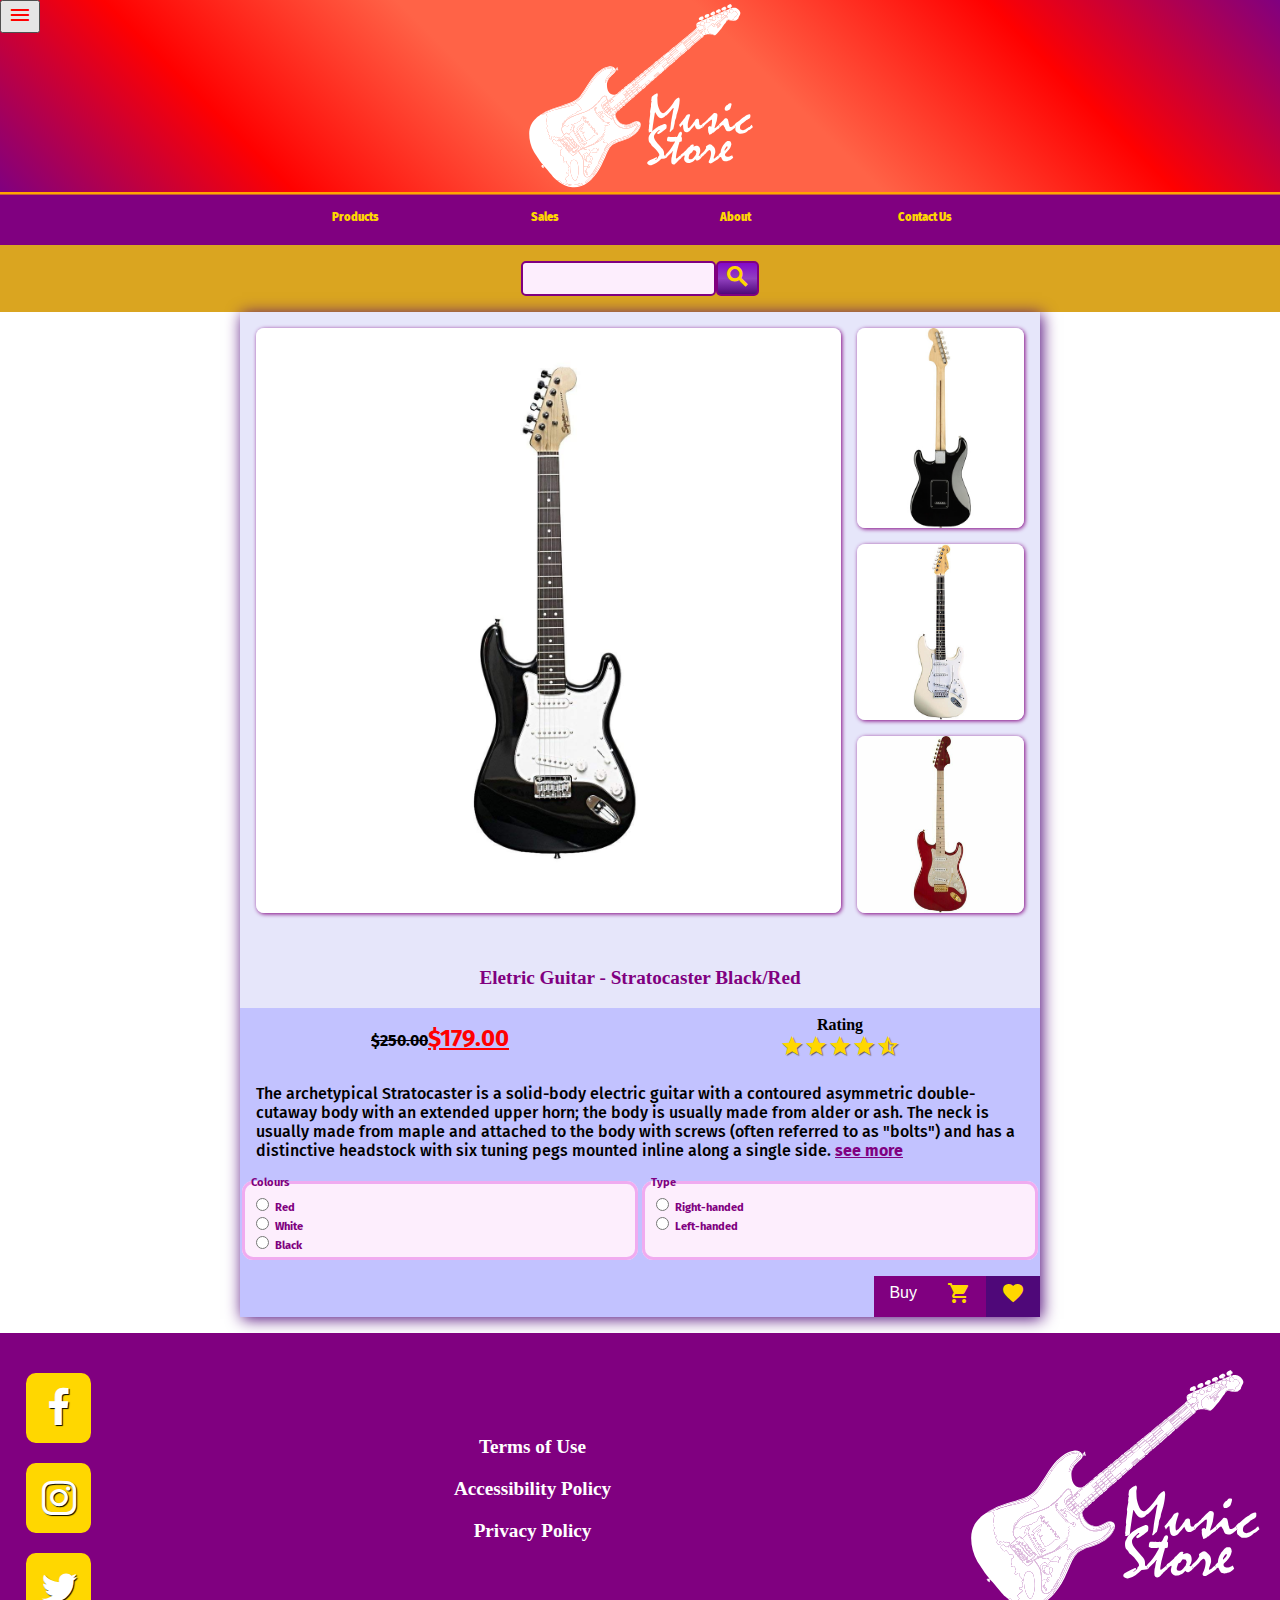
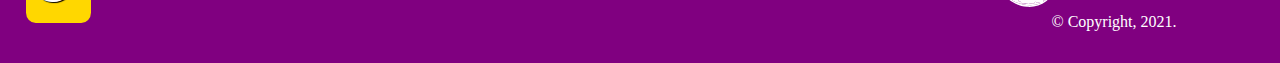
==== commit 0071250e: "added tag "for" to connect label and input search" ====
--- a/product.html
+++ b/product.html
@@ -48,19 +48,13 @@
     </ul>
   </nav>
   <form class="search">
-    <label>Search</label>
+    <label for="find">Search</label>
     <input type="search" name="find" id="find" class="search-box">
 
     <button type="button" id="search-button"><span class="material-icons" id=search>search</span></button>
   </form>
   <main class="products">
-    <!-- <header class="heading"> -->
-      <!-- <img src="img/sales-banner.png" alt="Sales Banner"> -->
-    <!-- </header> -->
-
-    <!-- Filtering product form -->
-     
-
+  
       <!-- Product 1 -->
       <article class="product">
         <div class="product-grid">
--- a/css/product.css
+++ b/css/product.css
@@ -69,7 +69,7 @@
 }
 img{
     width: 100%;
-    height: auto;
+    height: 100%;
 }
 
 
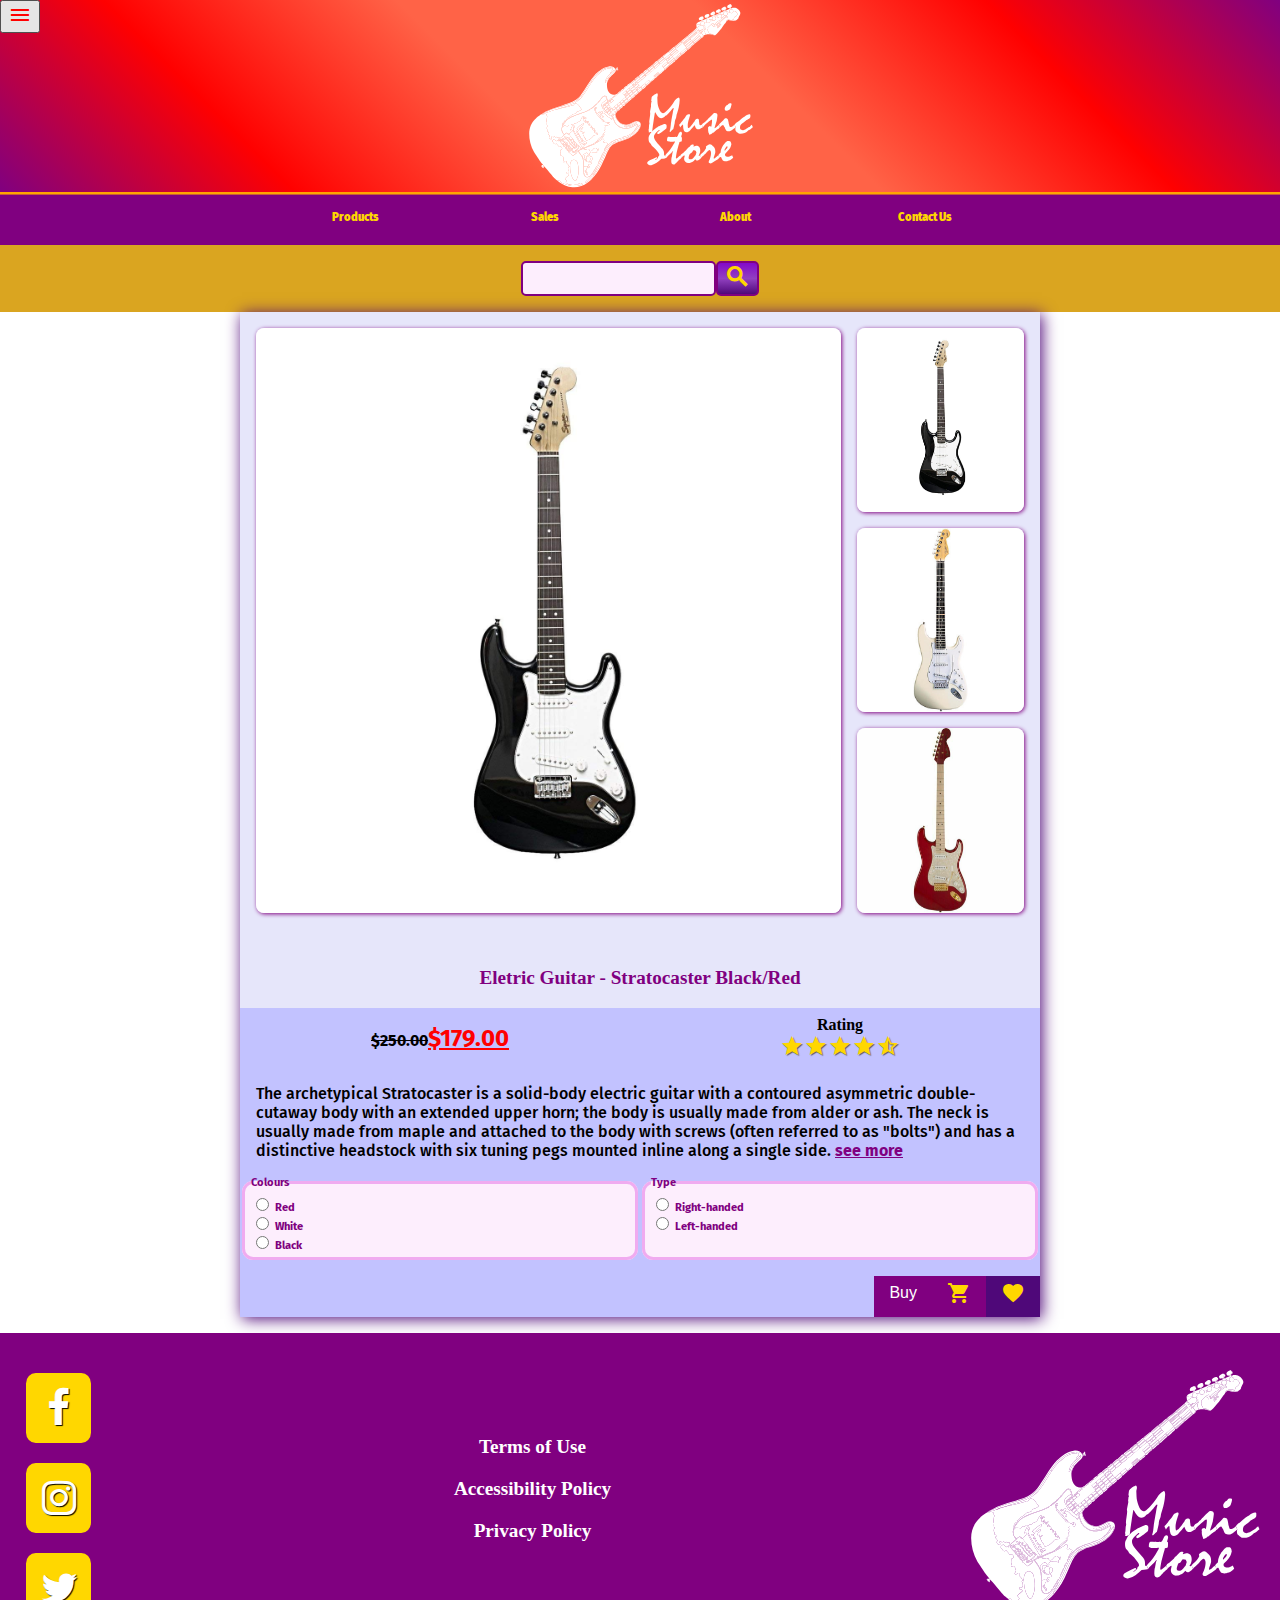
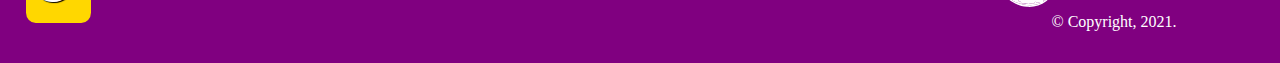
==== commit 2fd35da5: "correction images structure" ====
--- a/product.html
+++ b/product.html
@@ -48,7 +48,7 @@
     </ul>
   </nav>
   <form class="search">
-    <label for="find">Search</label>
+    <label>Search</label>
     <input type="search" name="find" id="find" class="search-box">
 
     <button type="button" id="search-button"><span class="material-icons" id=search>search</span></button>
@@ -58,10 +58,10 @@
       <!-- Product 1 -->
       <article class="product">
         <div class="product-grid">
-          <img src="img/strato.jpg" alt="Product Image" class="product-img">
-          <img src="img/strato_back.jpg" alt="Product Image" class="thumb-img">
-          <img src="img/strato-white.jpg" alt="Product Image" class="thumb2-img">
-          <img src="img/strato-red.jpg" alt="Product Image" class="thumb3-img">
+          <img src="img/strato.jpg" alt="Product Image" class="product-img" id="bigimage">
+          <img src="img/strato.jpg" alt="Product Image" class="thumb-img" id="thumb">
+          <img src="img/strato-white.jpg" alt="Product Image" class="thumb2-img" id="thumb">
+          <img src="img/strato-red.jpg" alt="Product Image" class="thumb3-img" id="thumb">
         </div>
 
         <h3>Eletric Guitar - Stratocaster Black/Red</h3>
@@ -95,7 +95,7 @@
           </div>
           
           <div class="add-cart">
-            <button type="button" class="add-cart">Buy</button>
+            <button type="button" class="add-cart" id="buy">Buy</button>
             <button type="button" class="add-cart"><span class="material-icons">shopping_cart</span> </button>
             <button type="button" class="product-favorite"><span class="material-icons">favorite</span></button>
           </div>
@@ -123,7 +123,7 @@
     </nav>
     <p class="copyright">&copy; Copyright, 2021.<img src="img/guitarwhite.svg" alt="" class="foot-image"></p>
   </footer>
-
+<script src="js/product.js"></script>
 </body>
 
 </html>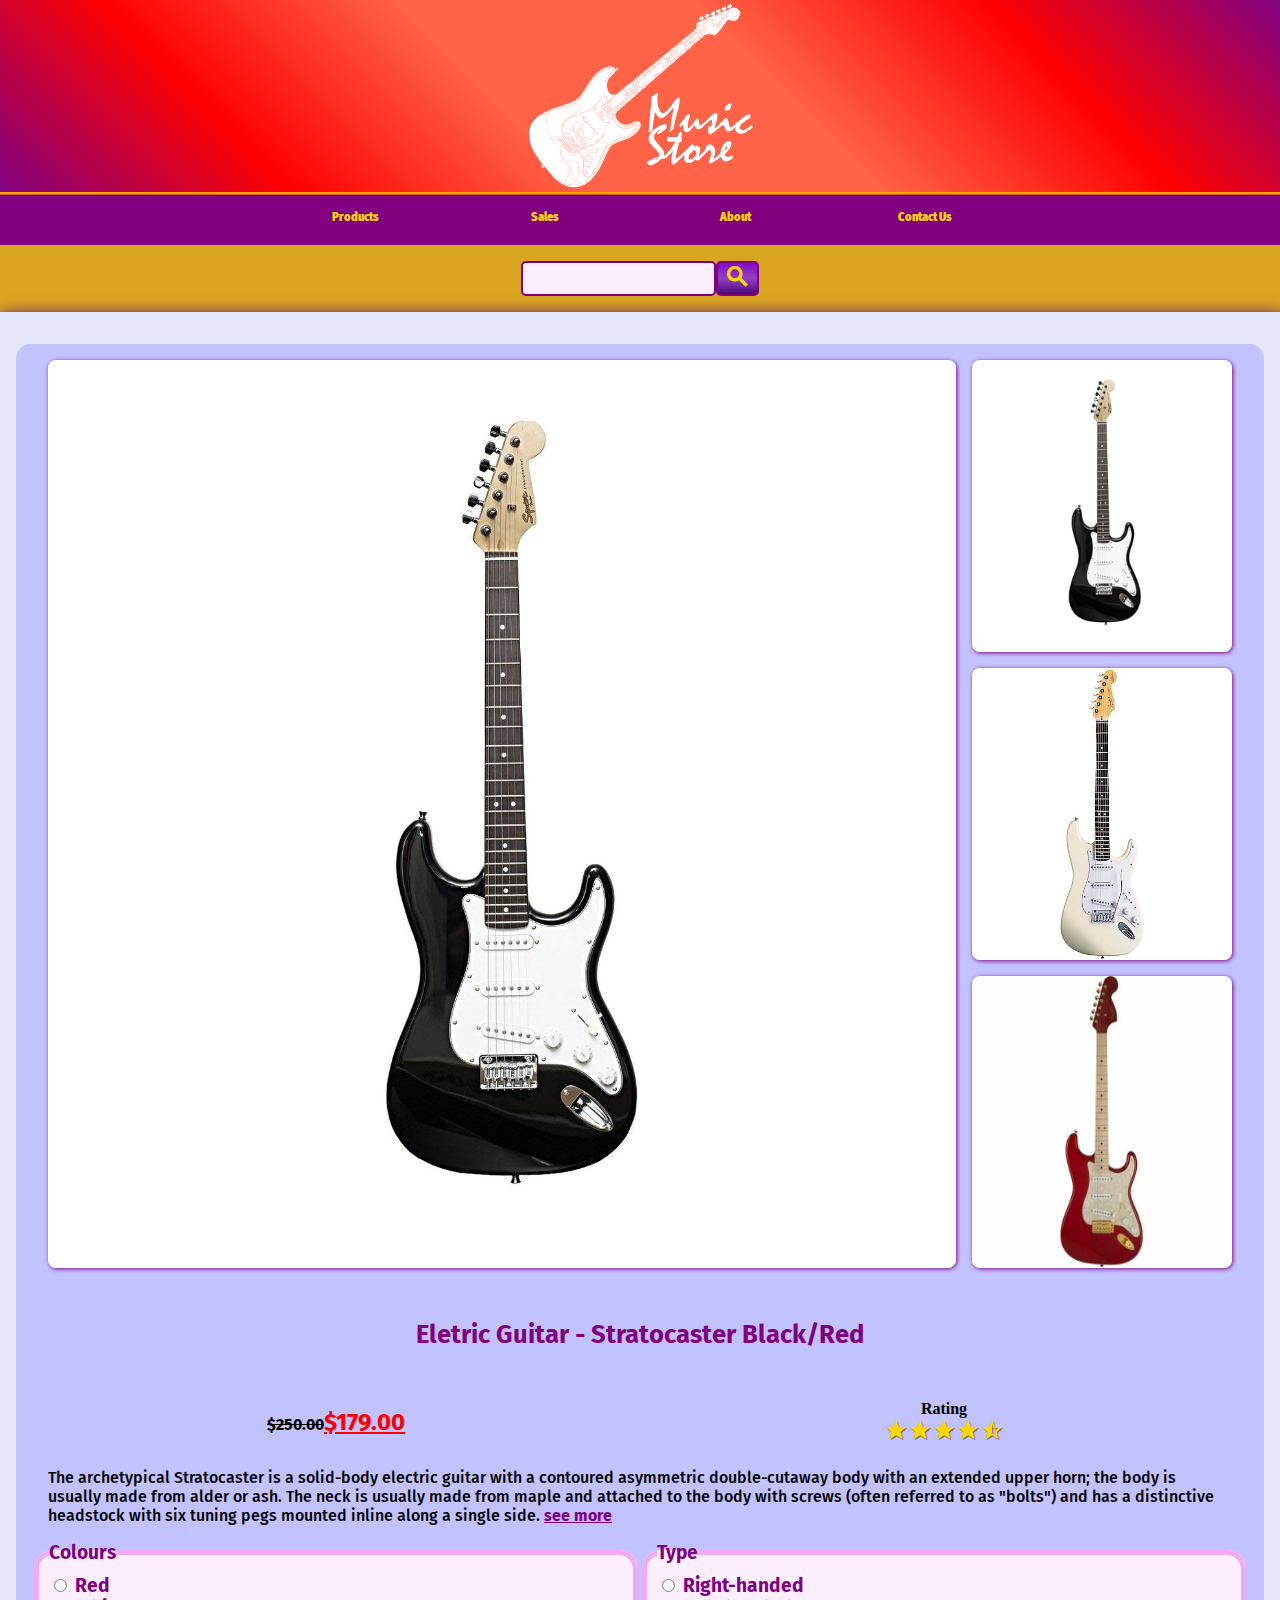
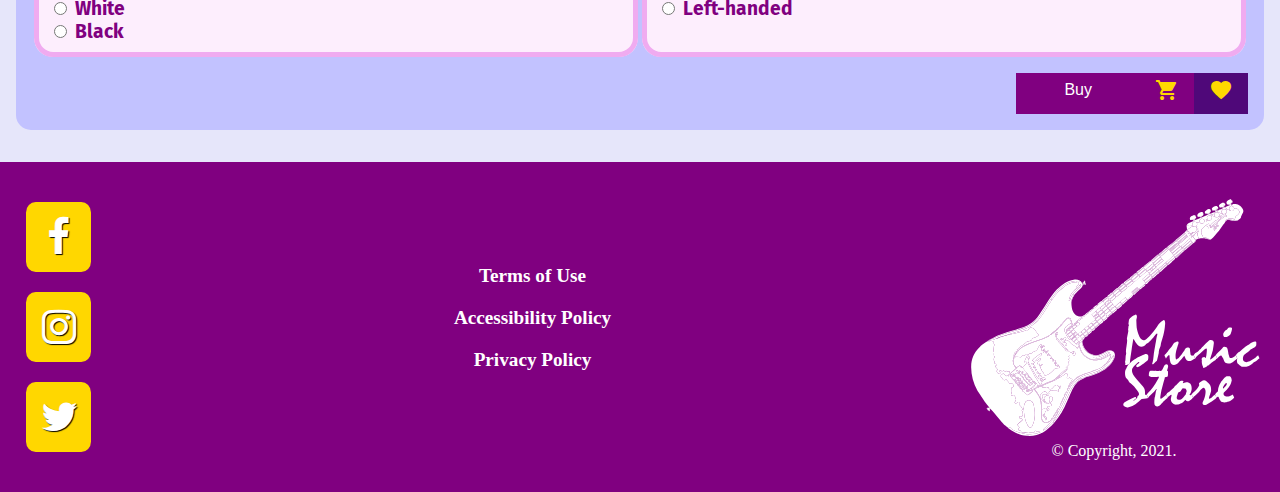
==== commit 567ce43c: "added main css file to product's page" ====
--- a/product.html
+++ b/product.html
@@ -9,6 +9,7 @@
   <meta name="author" content="Daniel Campos Politi">
   <link rel="stylesheet" href="css/reset.css">
   <link rel="stylesheet" href="https://fonts.googleapis.com/icon?family=Material+Icons">
+  <link rel="stylesheet" href="css/style.css">
   <link rel="stylesheet" href="css/product.css">
   <link rel="stylesheet" href="https://cdnjs.cloudflare.com/ajax/libs/font-awesome/4.7.0/css/font-awesome.min.css">
 </head>
--- a/css/style.css
+++ b/css/style.css
@@ -0,0 +1,751 @@
+
+/* Color & Font variables */
+/* Fira Sans Regular 400 */
+@import url('https://fonts.googleapis.com/css2?family=Fira+Sans&display=swap');
+/* Fira Sans Regular 700 */
+@import url('https://fonts.googleapis.com/css2?family=Fira+Sans:wght@700&display=swap');
+html{
+    box-sizing: border-box;
+    /* Colors */
+    --font-color1: purple;
+    --font-color2: white;
+    --iconsdefault: orangered;
+    --iconsgold: gold;
+    --menu-bg-color1:purple;
+    --menu-bg-color2:#4f0879;
+    --menu-font-color: gold;
+    --primary-color: purple;
+    --primary-color-hover: rgb(175, 2, 175);
+    --secondary-color:#4f0879;
+    --secondary-color-hover:#7d0cbe;
+    --purplefoot: purple;
+    --salesprice:red;
+    --search-bg:goldenrod;
+   
+
+    /* Fonts */
+--font-fira: 'Fira Sans', Arial, Helvetica, sans-serif;
+/* Font size */
+--font-sm-view: 0.9em;
+--font-md-view: 1em;
+--font-lg-view: 1.2em;
+--font-xl-view: 1.6em;
+}
+
+body {
+    margin: auto;
+}
+
+main {
+    max-width: 1400px;
+    margin: auto;
+    padding: 1em;
+}
+
+h3 {
+    /* background-color:var(--font-color1); */
+    /* text-shadow: rgb(97, 96, 96) 2px 2px; */
+    font-family: var(--font-fira);
+    color: var(--font-color1);
+    font-size: var(--font-xl-view);
+    margin-top: 1em;
+    margin-bottom: 0;
+    padding: 1em;
+    text-align: center;
+}
+h3 a {
+    text-decoration: none;
+}
+h2 {
+    color: var(--font-color1);
+    font-family: var(--font-fira);
+    font-size: 2em;
+    margin-top: 0;
+    margin-bottom: 0;
+    padding: 0.5em;
+    text-align: left;
+    align-self: center;
+    text-shadow: rgb(97, 96, 96) 1px 1px;
+}
+
+a {
+    color:var(--font-color1);
+    font-weight: bolder;
+}
+
+ins {
+    color: var(--salesprice);
+    font-family: var(--font-fira);
+    font-size: 1.5em;
+}
+img{
+    width: 100%;
+    height: 100%;
+}
+
+
+fieldset {
+    border-color: rgb(240, 171, 240);
+    border-style: solid;
+    border-width: 0.3em;
+    border-radius: 1em;
+    background-color: rgb(253, 238, 253);
+    color:var(--purplefoot);
+    font-family: var(--font-fira);
+    font-size: var(--font-sm-view);
+    font-weight: 700;
+    padding: 0.5em;
+    width: 100%;
+}
+
+input[type=radio]+label {
+    color: var(--iconsdefault);
+    cursor: pointer;
+}
+
+input[type=radio]:checked+label {
+    color: var(--iconsgold);
+    cursor: default;
+}
+/* Header structure */
+.page-header {
+    display: grid;
+    grid-template-columns:auto 1fr auto;
+    grid-template-areas: 
+    "logo logo logo";
+}
+
+/* Background logo style */
+.logo {
+    background-image: linear-gradient(45deg, purple, red, tomato, tomato, red, purple);
+    box-shadow: 0rem 0.16rem orange;
+    display: flex;
+    font-size: 3em;
+    grid-area: logo;
+    height: 4em;
+    justify-content: center;
+    text-shadow: 0.16rem 0.16rem brown, 0.32rem 0.32rem red, 0.34rem 0.34rem orange, 0.36rem 0.36rem salmon;
+}
+
+/* Logo image resizing */
+.logo img {
+    width: 60%;
+}
+
+/* Toggle menu - Smallest/Small Port view */
+.nav-toggle {
+    color: red;
+    position: absolute;
+}
+/* Standard setting to icons and stars */
+.material-icons {
+    color: var(--iconsdefault);
+}
+
+/* Navigation Menu Style */
+.navigation {
+    background-color: var(--menu-bg-color1);
+    display: flex;
+    flex-direction: row;
+    font-family: var(--font-fira);
+    font-weight: 700;
+    font-size: var(--font-sm-view);
+    grid-area: navigation;
+    justify-content: center;
+    list-style-type: none;
+    line-height: 1.9rem;
+}
+
+.navigation a {
+    color: var(--menu-font-color);
+    list-style: none;
+    text-decoration: none;
+}
+
+.navigation li:hover {
+    background-color: #9141c0;
+    background-image: linear-gradient(#8309ca, #9141c0, #4f0879);
+    color: var(--menu-font-color);
+}
+.your-products {
+    display: flex;
+    flex-direction: row;
+    justify-content: flex-end;
+    align-self: center;
+    padding: 0.5em;
+
+}
+.your-products li {
+    padding: 0.5em;
+}
+.your-products li:hover {
+    background: var(--menu-bg-color2);
+}
+.your-products span {
+    color: var(--iconsgold);
+}
+.menu {
+    display: flex;
+    justify-content: space-between;
+    text-align: center;
+    width: 100%;
+}
+
+.menu li {
+    padding: 1em 0em 1em 0em;
+    justify-content: space-between;
+    width: 100%;
+    
+}
+
+.menu li:hover .submenu {
+    background-color: var(--menu-bg-color2);
+    background-image: none;
+    display: flex;
+    padding: 0;
+    position:absolute;
+    width: 100%;
+    
+}
+.submenu {
+    display: none;
+}
+
+
+/* Customized Search bar */
+.search {
+    align-content: center;
+    background-color: var(--search-bg);
+    display: flex;
+    justify-content: center;
+    padding: 1em;
+}
+
+.search-box {
+    padding: 0.5em 0.5em;
+    border-radius: 5px;
+    border:2px solid purple;
+    background-color: rgb(253, 238, 253);
+}
+
+.search label {
+    display: none;
+}
+
+#search {
+    color:var(--iconsgold);
+    font-size: 2em;
+    font-weight: bold;
+}
+
+button#search-button {
+    border-radius: 5px;
+    border:2px solid purple;
+    background: linear-gradient(#8309ca, #9141c0, #4f0879);
+}
+
+.products {
+    background-color: lavender;
+    box-shadow:var(--menu-bg-color2) 2px 2px 15px;
+    /* margin-bottom: 0; */
+}
+.product {
+    background-color: rgb(194, 194, 255);
+    border-radius: 15px;
+}
+/* Search/Result Filters Color/Type/Ratings*/
+.filters {
+    display: flex;
+    flex-direction: row;
+    justify-content: space-evenly;
+}
+
+.filter-options {
+    display: flex;
+    justify-content: space-evenly;
+    margin: 0;
+    width: 100%;
+}
+
+.filter-list .material-icons {
+    color: inherit
+}
+
+
+#rating.filter-list {
+    min-width: 130px;
+}
+/* Result header */
+.results {
+    background-color: lavender;
+    color: var(--font-color1);
+    text-align: left;
+}
+/* Selection box SHOW customization */
+.show-filter {
+    color: var(--font-color1);
+    font-family: var(--font-fira);
+    font-weight: 600;
+    font-size: var(--font-lg-view);
+    height: 100%;
+    padding: 1em;
+    text-transform: uppercase;
+}
+
+.show-filter label {
+    display: none;
+}
+
+#sort{
+    padding-left: 1em;
+    padding-right: 4em;
+    padding-top: 0.5em;
+    padding-bottom: 0.5em;
+    border: 3px solid var(--secondary-color-hover);
+    border-radius: 5px;
+    background-color: rgb(253, 238, 253);
+    font-family: var(--font-fira);
+    font-size: 1em;
+}
+
+
+/* ========PRODUCTS RESULT LAYOUT======== */
+.product-grid {
+    display: grid;
+    grid-gap: 1em;
+    grid-template-columns: 7fr 2fr;
+    grid-template-areas: "product-img thumb-img"
+     "product-img thumb2-img" 
+     "product-img thumb3-img";
+    margin-top: 1em;
+    padding-left: 2em;
+    padding-right: 2em;
+    padding-top: 1em;
+}
+/* Main product image */
+.product-img {
+    align-self: center;
+    border-radius: 0.5em;
+    box-shadow: var(--primary-color) 1px 1px 4px;
+    grid-area: product-img;
+    width: 100%;
+    height:100%;
+}
+
+/* Side Thumbs product */
+.thumb-img {
+    border-radius: 0.5em;
+    box-shadow: var(--primary-color) 1px 1px 4px;
+    grid-area: thumb-img;
+}
+
+.thumb-img:hover {
+    border-radius: 0.5em;
+    box-shadow: var(--primary-color) 5px 5px 3px;
+    grid-area: thumb-img;
+    
+}
+
+.thumb2-img {
+    border-radius: 0.5em;
+    box-shadow: var(--primary-color) 1px 1px 4px;
+    grid-area: thumb2-img;
+}
+
+.thumb2-img:hover {
+    border-radius: 0.5em;
+    box-shadow: var(--primary-color) 5px 5px 3px;
+    grid-area: thumb2-img;
+    
+}
+
+.thumb3-img {
+    border-radius: 0.5em;
+    box-shadow: var(--primary-color) 1px 1px 4px;
+    grid-area: thumb3-img;
+}
+
+.thumb3-img:hover {
+    border-radius: 0.5em;
+    box-shadow: var(--primary-color) 5px 5px 3px;
+    grid-area: thumb3-img;
+    
+}
+
+/* Product Grid structure */
+.product-header {
+    
+    display: grid;
+    grid-template-columns: 1fr 1fr;
+    grid-template-areas:
+     "product-price product-rating"
+      "details details"
+       "product-filter product-filter " 
+       "add-cart add-cart";
+    margin-bottom: 1em;
+    padding: 1em;
+}
+
+.product-header p {
+    font-family: var(--font-fira);
+    font-weight: 500;
+    font-size: var(--font-md-view);  
+}
+
+.product-price {
+    font-family: var(--font-fira);
+    font-weight: bolder;
+    font-size: var(--font-sm-view);
+    grid-area: product-price;
+    margin: 1em;
+    text-align: center;
+}
+/* Detailed product information */
+.details {
+    grid-area: details;
+    margin: 1em;
+    text-align: left;
+}
+
+.product-rating {
+    grid-area: product-rating;
+    height: 85%;
+    text-align: center;
+    width: auto;
+}
+
+div.product-rating span  {
+    color: var(--iconsgold);
+    text-shadow: rgb(92, 92, 92) 1px 1px 1px;
+}
+
+.product-rating h4 {
+    margin: 0.5em;
+    margin-bottom: 0;
+    text-align: center;
+}
+
+.product-filter {
+    display: flex;
+    grid-area: product-filter;
+    margin-bottom: 1em;
+    text-align: left;
+}
+/* Button Add to Cart */
+.add-cart {
+    display: flex;
+    grid-area: add-cart;
+    justify-content:flex-end
+}
+
+.add-cart button {
+  background-color: var(--primary-color);
+  border: none;
+  color: var(--font-color2);
+  font-size: 16px;
+  line-height: 1.5em;
+  padding: 5px 15px;
+  text-align: center;
+  text-decoration: none;
+  cursor:pointer;
+}
+.add-cart button:hover {
+    background-color: var(--primary-color-hover);
+}
+.add-cart button:active {
+    background-color: var(--primary-color);
+}
+
+.add-cart span.material-icons {
+    color: var(--iconsgold);
+}
+
+/* Button Favorite Icon */
+button.product-favorite {
+    background: var(--secondary-color);
+}
+button.product-favorite:hover {
+    background: var(--secondary-color-hover);
+}
+
+
+/* Structure of search pages */
+.pagination {
+    grid-area: pagination;
+}
+.pagination p {
+    color: var(--purplefoot);
+    font-family: var(--font-fira);
+    font-weight: bolder;
+    font-size: var(--font-lg-view);
+    text-align: center;
+}
+
+.pages {
+    display: flex;
+    flex-direction: row;
+    justify-content: space-evenly;
+    max-width: 60%;
+    margin: auto;
+    margin-bottom: 2em;
+}
+
+.pages a{
+    display: flex;
+    padding: 15px;
+    text-decoration: none;
+}
+
+.pages a:hover {
+    background-color: var(--font-color1);
+    border-radius: 5px;
+    color: var(--font-color2);
+    line-height: 0.5em;
+    padding: 15px;
+}
+
+/* Foot, social media, legal and Copyright Style */
+.page-footer {
+    background-color: var(--purplefoot);
+    color: var(--font-color2);
+    display: flex;
+    flex-direction: column;
+    flex-wrap: wrap;
+    justify-content: center;
+    padding: 1em;
+    margin: 0;
+}
+
+.page-footer a {
+    color: var(--font-color2);
+    text-decoration: none;
+}
+.social {
+    align-self: center;
+    display: flex;
+    list-style-type: none;
+}
+.social li {
+    padding: 10px;
+}
+.social span.material-icons {
+    color: var(--iconsgold);
+}
+.legal {
+    display: flex;
+    font-size: 0.7em;
+    justify-content: center;
+}
+
+
+.legal li{
+    padding: 10px;
+}
+.copyright {
+    color: var(--font-color2);
+    text-align: center;
+}
+.copyright img {
+    display: none;
+}
+.fa {
+    border-radius: 15%;
+    font-size: 30px;
+    padding: 10px;
+    text-align: center;
+    text-decoration: none;
+    width: 40px;
+  }
+  .fa:hover {
+    opacity: 0.7;
+}
+
+.fa-facebook {
+  background: var(--iconsgold);
+  color: white;
+  text-shadow: black 1px 1px 1px;
+}
+
+.fa-twitter {
+  background: var(--iconsgold);
+  color: white;
+  text-shadow: black 1px 1px 1px;
+
+}
+.fa-instagram {
+    background: var(--iconsgold);
+    color: white;
+    text-shadow: black 1px 1px 1px;
+
+  }
+/*==== Media queries starts here===== */
+/* Small Port View */
+@media  screen and (min-width:48em) {
+    fieldset {
+        font-size: var(--font-lg-view);
+    }
+    .nav-toggle {
+        display: none;
+    }
+    .menu {
+        max-width: 760px;
+    }
+    .submenu {
+        max-width: 570px;
+    }
+    .search-box {
+        padding: 0.5em 0.5em;
+
+    }
+    .results {
+        display: grid;
+        grid-template-columns: 1fr 1fr;
+        grid-template-areas: 
+        "subheading show-filter"
+        "product product"
+        "product product"
+        "product product"
+        "pagination pagination";
+        grid-gap: 1em;
+    }
+.pagination {
+    grid-area: pagination;
+}
+
+.pages {
+    display: flex;
+    flex-direction: row;
+    justify-content: space-evenly;
+    margin-left: 14em;
+    margin-right: 14em;
+}
+.page-footer{
+    display: flex;
+    flex-direction: row;
+    justify-content: space-between;
+}
+.social {
+    display:flex;
+    flex-direction: column;
+    justify-content: flex-start;
+}
+.social span {
+    font-size: 2.5em;
+    text-shadow: black 1px 1px 1px;
+}
+.legal {
+    display:flex;
+    flex-direction: column;
+    font-size: var(--font-lg-view);
+    margin-top: 4em;
+    text-align: center;
+        
+}
+.copyright {
+    display: flex;
+    justify-content: center;
+    flex-direction: column-reverse;
+}
+.copyright img {
+    display: flex;
+}
+.fa {
+    border-radius: 15%;
+    font-size: 15px;
+    padding: 15px;
+    text-align: center;
+    text-decoration: none;
+    width: 65px;
+  }
+}   
+/* Medium Port View */
+@media screen and (min-width: 82em){
+    fieldset{
+        font-size: var(--font-xl-view);
+    }
+    h2 {
+        font-size: 3em;
+    }
+.navigation{
+    font-size: var(--font-lg-view);
+}
+.your-products span {
+    font-size: 1.5em;
+}
+.nav-toggle {
+    display: none;
+}
+.results {
+    border: rgb(194, 194, 255);
+    display: grid;
+    grid-template-columns: 1fr 1fr 1fr;
+    grid-template-areas: 
+    "subheading subheading show-filter"
+    "product product product"
+    "product product product"
+    "product product product"
+    "pagination pagination pagination";
+    grid-gap: 1.5em;
+}
+.subheading {
+    grid-area: subheading;
+}
+.search{
+    justify-content: center;
+}
+.search-box {
+    /* /* margin-left: 35em; */
+    border-radius: 5px;
+    border:3px solid purple;
+    background-color: rgb(253, 238, 253);
+    padding: 0.5em 0.5em;
+    width: 20em;
+}
+.product-img {
+    width: 100%;
+    height: 100%;
+}
+.pagination {
+    grid-area: pagination;
+}
+
+.pagination p {
+    color: var(--purplefoot);
+    font-family: var(--font-fira);
+    font-weight: bolder;
+    font-size: var(--font-lg-view);
+    text-align: center;
+}
+
+.pages {
+    display: flex;
+    flex-direction: row;
+    justify-content: space-evenly;
+    max-width: 30%;
+    margin: auto;
+    margin-bottom: 2em;
+}
+
+.pages a{
+    display: flex;
+    padding: 22px;
+    text-decoration: none;
+}
+
+.pages a:hover {
+    background-color: var(--font-color1);
+    border-radius: 5px;
+    color: var(--font-color2);
+    line-height: 0.5em;
+    padding: 22px;
+}
+
+/* .page-header, .navigation, .search {
+    max-width: 1750px;
+    margin: auto;
+}
+.page-footer {
+    max-width: 1900px;
+    margin:auto;
+} */
+}--- a/css/product.css
+++ b/css/product.css
@@ -15,10 +15,12 @@
     --menu-bg-color2:#4f0879;
     --menu-font-color: gold;
     --primary-color: purple;
+    --primary-color-hover: rgb(175, 2, 175);
+    --secondary-color:#4f0879;
+    --secondary-color-hover:#7d0cbe;
     --purplefoot: purple;
     --salesprice:red;
     --search-bg:goldenrod;
-    --secondary-color:#4f0879;
 
     /* Fonts */
 --font-fira: 'Fira Sans', Arial, Helvetica, sans-serif;
@@ -26,266 +28,16 @@
 --font-sm-view: 0.7em;
 --font-md-view: 1em;
 --font-lg-view: 1.2em;
-}
-
-body {
-    margin: auto;
-}
-
-main {
-    max-width: 1200px;
-    margin: auto;
-}
-
-h3 {
-    /* background-color:var(--font-color1); */
-    /* text-shadow: rgb(97, 96, 96) 2px 2px; */
-    color: var(--font-color1);
-    font-size: 1em;
-    margin-top: 1em;
-    margin-bottom: 0;
-    padding: 1em;
-    text-align: center;
-}
-
-/* h2 {
-    color: var(--font-color1);
-    margin-top: 0;
-    margin-bottom: 0;
-    padding: 0.5em;
-    text-align: left;
-    text-shadow: rgb(97, 96, 96) 1px 1px;
-} */
-
-a {
-    color:var(--font-color1);
-    font-weight: bolder;
-}
-
-ins {
-    color: var(--salesprice);
-    font-family: var(--font-fira);
-    font-size: 1.5em;
-}
-img{
-    width: 100%;
-    height: 100%;
+--font-xl-view: 1.6em;
 }
 
 
-fieldset {
-    border-color: rgb(240, 171, 240);
-    border-style: solid;
-    border-width: 0.3em;
-    border-radius: 1em;
-    background-color: rgb(253, 238, 253);
-    color:var(--purplefoot);
-    font-family: var(--font-fira);
-    font-size: var(--font-sm-view);
-    font-weight: 700;
-    padding: 0.5em;
-    width: 100%;
-}
-
-/* input[type=radio]+label {
-    color: var(--iconsdefault);
-    cursor: pointer;
-}
-
-input[type=radio]:checked+label {
-    color: var(--iconsgold);
-    cursor: default;
-} */
-/* Header structure */
-.page-header {
-    display: grid;
-    grid-template-columns:auto 1fr auto;
-    grid-template-areas: 
-    "logo logo logo";
-}
-
-/* Background logo style */
-.logo {
-    background-image: linear-gradient(45deg, purple, red, tomato, tomato, red, purple);
-    box-shadow: 0rem 0.16rem orange;
-    display: flex;
-    font-size: 3em;
-    grid-area: logo;
-    height: 4em;
-    justify-content: center;
-    text-shadow: 0.16rem 0.16rem brown, 0.32rem 0.32rem red, 0.34rem 0.34rem orange, 0.36rem 0.36rem salmon;
-}
-
-/* Logo image resizing */
-.logo img {
-    width: 60%;
-}
-
-/* Toggle menu - Smallest/Small Port view */
-.nav-toggle {
-    color: red;
-    position: absolute;
-}
-/* Standard setting to icons and stars */
 
 
-/* Navigation Menu Style */
-.navigation {
-    background-color: var(--menu-bg-color1);
-    display: flex;
-    flex-direction: row;
-    font-family: var(--font-fira);
-    font-weight: 700;
-    font-size: var(--font-sm-view);
-    grid-area: navigation;
-    justify-content: center;
-    list-style-type: none;
-    line-height: 1.9rem;
-}
-
-.navigation a {
-    color: var(--menu-font-color);
-    list-style: none;
-    text-decoration: none;
-}
-
-.navigation li:hover {
-    background-color: #9141c0;
-    background-image: linear-gradient(#8309ca, #9141c0, #4f0879);
-    color: var(--menu-font-color);
-}
-
-.menu {
-    display: flex;
-    justify-content: space-between;
-    text-align: center;
-    width: 100%;
-}
-
-.menu li {
-    padding: 1em 0em 1em 0em;
-    justify-content: space-between;
-    width: 100%;
-    
-}
-
-.menu li:hover .submenu {
-    background-color: var(--menu-bg-color2);
-    background-image: none;
-    display: flex;
-    padding: 0;
-    position:absolute;
-    width: 100%;
-    
-}
-.submenu {
-    display: none;
-}
 
 
-/* Customized Search bar */
-.search {
-    align-content: center;
-    background-color: var(--search-bg);
-    display: flex;
-    justify-content: center;
-    padding: 1em;
-}
+/* Product Grid structure */
 
-.search-box {
-    padding: 0.5em 0.5em;
-    border-radius: 5px;
-    border:2px solid purple;
-    background-color: rgb(253, 238, 253);
-}
-
-.search label {
-    display: none;
-}
-
-#search {
-    color:var(--iconsgold);
-    font-size: 2em;
-    font-weight: bold;
-}
-
-button#search-button {
-    border-radius: 5px;
-    border:2px solid purple;
-    background: linear-gradient(#8309ca, #9141c0, #4f0879);
-}
-
-.products {
-    background-color: lavender;
-    box-shadow:var(--menu-bg-color2) 2px 2px 15px;
-    max-width: 800px;
-}
-
-/* ========PRODUCTS RESULT LAYOUT======== */
-.product-grid {
-    display: grid;
-    grid-gap: 1em;
-    grid-template-columns: 7fr 2fr;
-    grid-template-areas: "product-img thumb-img"
-     "product-img thumb2-img" 
-     "product-img thumb3-img";
-     /* "product-filter product-filter"; */
-     margin-bottom: 1em;
-padding: 1em;
-}
-/* Main product image */
-.product-img {
-    align-self: center;
-    border-radius: 0.5em;
-    box-shadow: var(--primary-color) 1px 1px 4px;
-    grid-area: product-img;
-    width: 100%;
-}
-
-/* Side Thumbs product */
-.thumb-img {
-    border-radius: 0.5em;
-    box-shadow: var(--primary-color) 1px 1px 4px;
-    grid-area: thumb-img;
-}
-
-.thumb-img:hover {
-    border-radius: 0.5em;
-    box-shadow: var(--primary-color) 1px 1px 4px;
-    grid-area: thumb-img;
-    mix-blend-mode: lighten;
-}
-
-.thumb2-img {
-    border-radius: 0.5em;
-    box-shadow: var(--primary-color) 1px 1px 4px;
-    grid-area: thumb2-img;
-}
-
-.thumb3-img {
-    border-radius: 0.5em;
-    box-shadow: var(--primary-color) 1px 1px 4px;
-    grid-area: thumb3-img;
-}
-
-/* Product Grid structure */
-.product-header {
-    background-color: rgb(194, 194, 255);
-    display: grid;
-    grid-template-columns: 1fr 1fr;
-    grid-template-areas:
-     "product-price product-rating"
-      "details details"
-       "product-filter product-filter " 
-       "add-cart add-cart";
-    margin-bottom: 1em;
-}
-
-.product-header p {
-    font-family: var(--font-fira);
-    font-weight: 500;
-    font-size: var(--font-sm-view);  
-}
 
 .product-price {
     font-family: var(--font-fira);
@@ -296,11 +48,7 @@
     text-align: center;
 }
 /* Detailed product information */
-.details {
-    grid-area: details;
-    margin: 1em;
-    text-align: left;
-}
+
 
 .product-rating {
     grid-area: product-rating;
@@ -309,214 +57,17 @@
     width: auto;
 }
 
-div.product-rating span  {
-    color: var(--iconsgold);
-    text-shadow: rgb(92, 92, 92) 1px 1px 1px;
+.add-cart #buy {
+    padding-right: 3em;
+    padding-left: 3em;
 }
 
-.product-rating h4 {
-    margin: 0.5em;
-    margin-bottom: 0;
-    text-align: center;
-}
-
-.product-filter {
-    display: flex;
-    grid-area: product-filter;
-    margin-bottom: 1em;
-    text-align: left;
-}
-/* Button Add to Cart */
-.add-cart {
-    display: flex;
-    grid-area: add-cart;
-    justify-content:flex-end
-}
-
-.add-cart button {
-  background-color: var(--primary-color); /* Green */
-  border: none;
-  color: var(--font-color2);
-  font-size: 16px;
-  line-height: 1.5em;
-  padding: 5px 15px;
-  text-align: center;
-  text-decoration: none;
-}
-
-.add-cart span.material-icons {
-    color: var(--iconsgold);
-}
-
-/* Button Favorite Icon */
-button.product-favorite {
-    background: var(--secondary-color);
-}
-
-
-
-/* Foot, social media, legal and Copyright Style */
-.page-footer {
-    background-color: var(--purplefoot);
-    color: var(--font-color2);
-    display: flex;
-    flex-direction: column;
-    flex-wrap: wrap;
-    justify-content: center;
-    padding: 1em;
-    margin: 0;
-}
-
-.page-footer a {
-    color: var(--font-color2);
-    text-decoration: none;
-}
-.social {
-    align-self: center;
-    display: flex;
-    list-style-type: none;
-}
-.social li {
-    padding: 10px;
-}
-.social span.material-icons {
-    color: var(--iconsgold);
-}
-.legal {
-    display: flex;
-    font-size: 0.7em;
-    justify-content: center;
-}
-
-
-.legal li{
-    padding: 10px;
-}
-.copyright {
-    color: var(--font-color2);
-    text-align: center;
-}
-.copyright img {
-    display: none;
-}
-.fa {
-    border-radius: 15%;
-    font-size: 30px;
-    padding: 10px;
-    text-align: center;
-    text-decoration: none;
-    width: 40px;
-  }
-  .fa:hover {
-    opacity: 0.7;
-}
-
-.fa-facebook {
-  background: var(--iconsgold);
-  color: white;
-  text-shadow: black 1px 1px 1px;
-}
-
-.fa-twitter {
-  background: var(--iconsgold);
-  color: white;
-  text-shadow: black 1px 1px 1px;
-
-}
-.fa-instagram {
-    background: var(--iconsgold);
-    color: white;
-    text-shadow: black 1px 1px 1px;
-
-  }
 /*==== Media queries starts here===== */
 /* Small Port View */
 @media  screen and (min-width:48em) {
-    /* fieldset {
-        font-size: var(--font-md-view);
-    } */
-    .menu {
-        max-width: 760px;
-    }
-    .submenu {
-        max-width: 570px;
-    }
-    .search-box {
-        padding: 0.5em 0.5em;
-
-    }
-p.details {
-    font-size: var(--font-md-view);
-}
-h3 {
-    font-size: var(--font-lg-view);
-}
-.page-footer{
-    display: flex;
-    flex-direction: row;
-    justify-content: space-between;
-}
-.social {
-    display:flex;
-    flex-direction: column;
-    justify-content: flex-start;
-}
-.social span {
-    font-size: 2.5em;
-    text-shadow: black 1px 1px 1px;
-}
-.legal {
-    display:flex;
-    flex-direction: column;
-    font-size: var(--font-lg-view);
-    margin-top: 4em;
-    text-align: center;
-        
-}
-.copyright {
-    display: flex;
-    justify-content: center;
-    flex-direction: column-reverse;
-}
-.copyright img {
-    display: flex;
-}
-.fa {
-    border-radius: 15%;
-    font-size: 15px;
-    padding: 15px;
-    text-align: center;
-    text-decoration: none;
-    width: 65px;
-  }
+ 
 }   
 /* Medium Port View */
 @media screen and (min-width: 82em){
-.navigation{
-    font-size: var(--font-lg-view);
-}
-.nav-toggle {
-    display: none;
-}
 
-.search{
-    justify-content: center;
-}
-.search-box {
-    /* /* margin-left: 35em; */
-    border-radius: 5px;
-    border:3px solid purple;
-    background-color: rgb(253, 238, 253);
-    padding: 0.5em 0.5em;
-    width: 20em;
-}
-
-/* .page-header, .navigation, .search {
-    max-width: 1750px;
-    margin: auto;
-}
-.page-footer {
-    max-width: 1900px;
-    margin:auto;
-} */
 }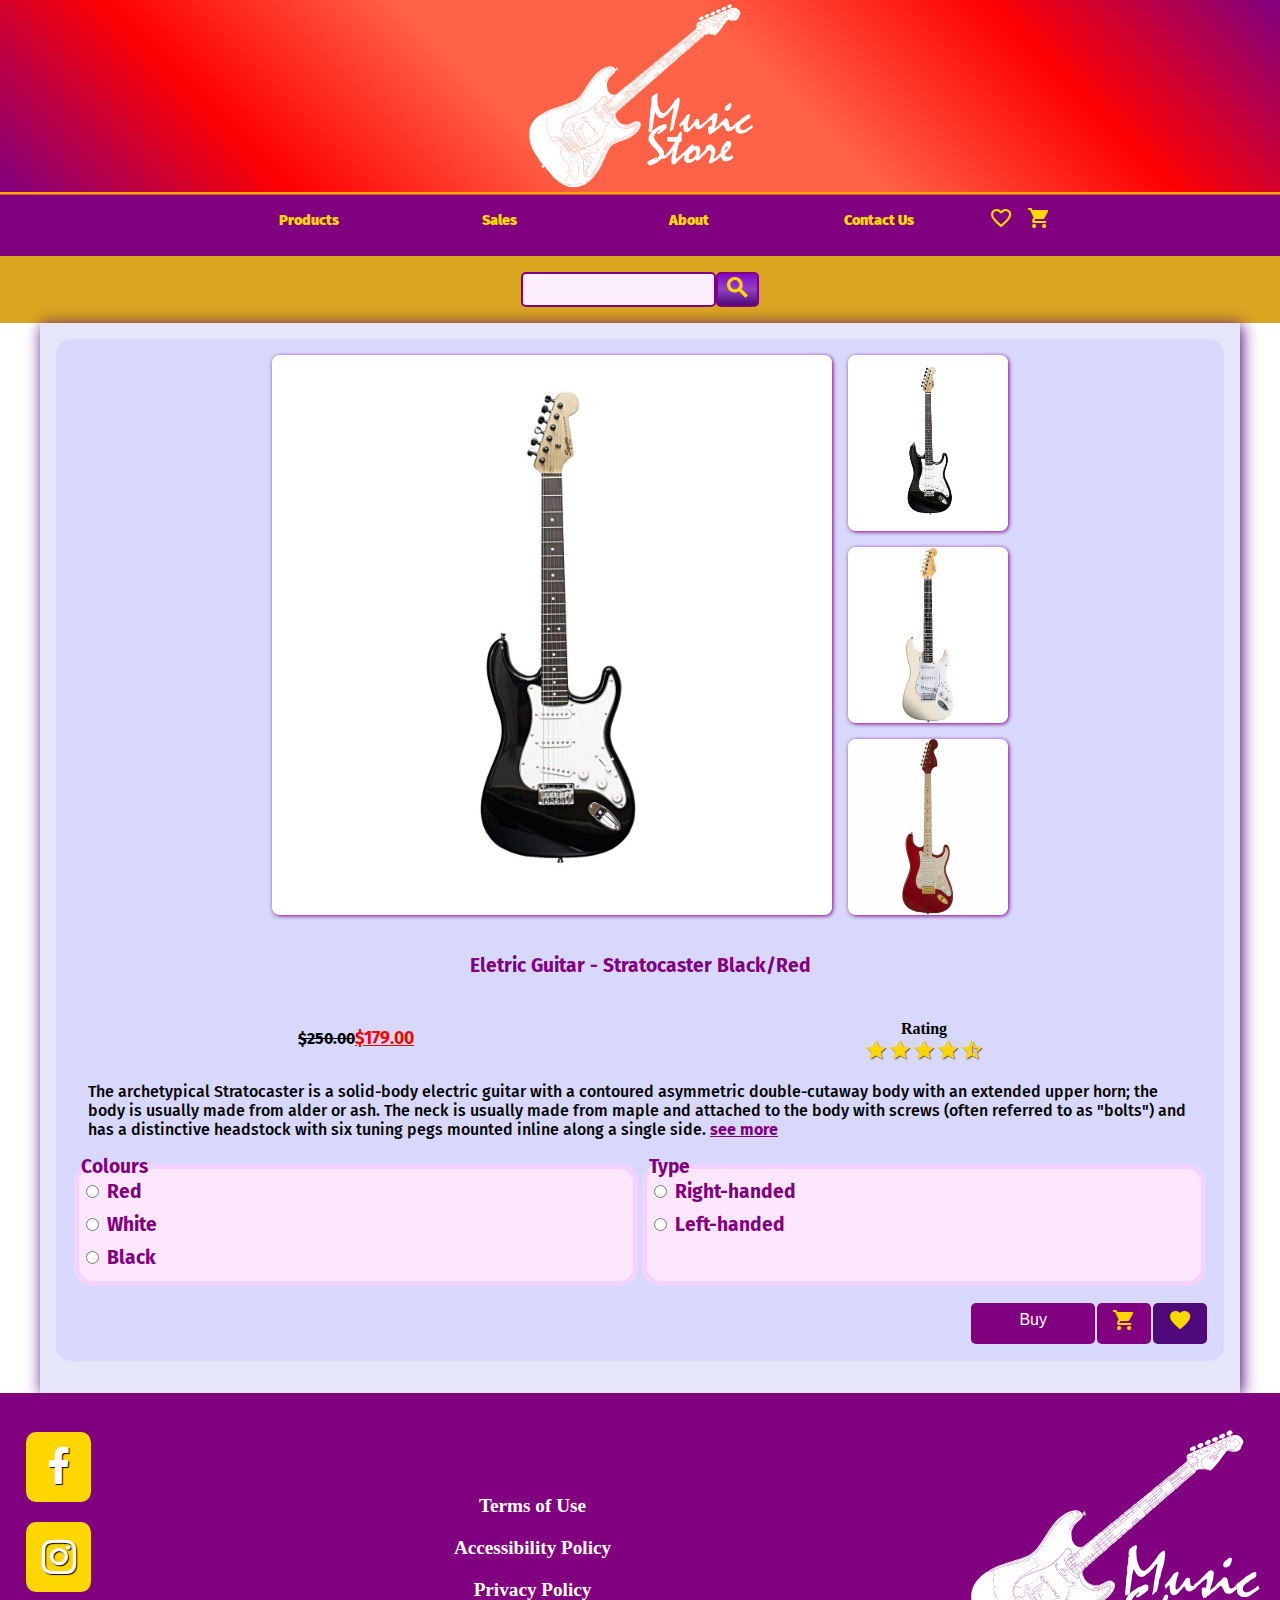
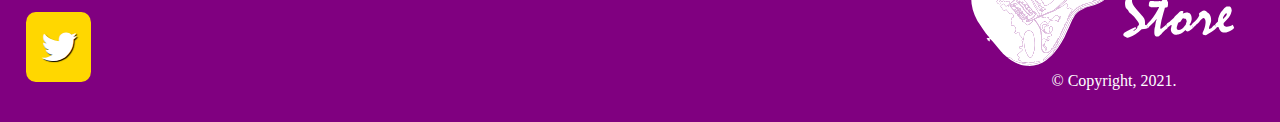
==== commit f492c156: "fixed menu and toggle menu product page" ====
--- a/product.html
+++ b/product.html
@@ -25,6 +25,7 @@
     </button>
 
 
+
     <!-- Search for a product (non-functional) -->
 
 
@@ -34,7 +35,7 @@
       <li><a href="#"><span class="material-icons" aria-label="Items in your cart">shopping_cart</span></a></li>
     </ul> -->
   </header>
-  <nav aria-label="Primary" class="navigation">
+  <nav class="navigation hidden">
     <ul class="menu">
       <li><a href="#">Products</a>
         <ul class="submenu">
@@ -46,6 +47,10 @@
       <li><a href="#">Sales</a></li>
       <li><a href="#">About</a></li>
       <li><a href="#">Contact Us</a></li>
+    </ul>
+    <ul class="your-products">
+      <li><a href="#"><span class="material-icons">favorite_border</span></a></li>
+      <li><a href="#"><span class="material-icons">shopping_cart</span></a></li>
     </ul>
   </nav>
   <form class="search">
@@ -125,6 +130,7 @@
     <p class="copyright">&copy; Copyright, 2021.<img src="img/guitarwhite.svg" alt="" class="foot-image"></p>
   </footer>
 <script src="js/product.js"></script>
+
 </body>
 
 </html>--- a/css/style.css
+++ b/css/style.css
@@ -1,35 +1,37 @@
-
 /* Color & Font variables */
+
 /* Fira Sans Regular 400 */
+
 @import url('https://fonts.googleapis.com/css2?family=Fira+Sans&display=swap');
 /* Fira Sans Regular 700 */
+
 @import url('https://fonts.googleapis.com/css2?family=Fira+Sans:wght@700&display=swap');
-html{
+html {
     box-sizing: border-box;
     /* Colors */
     --font-color1: purple;
     --font-color2: white;
     --iconsdefault: orangered;
     --iconsgold: gold;
-    --menu-bg-color1:purple;
-    --menu-bg-color2:#4f0879;
+    --menu-bg-color1: purple;
+    --menu-bg-color2: #4f0879;
     --menu-font-color: gold;
     --primary-color: purple;
     --primary-color-hover: rgb(175, 2, 175);
-    --secondary-color:#4f0879;
-    --secondary-color-hover:#7d0cbe;
+    --secondary-color: #4f0879;
+    --secondary-color-hover: #7d0cbe;
     --purplefoot: purple;
-    --salesprice:red;
-    --search-bg:goldenrod;
-   
-
+    --salesprice: red;
+    --search-bg: goldenrod;
+    --filtercolor-bg: #804f9c;
+    --filtercolor-fnt: #4f0879;
     /* Fonts */
---font-fira: 'Fira Sans', Arial, Helvetica, sans-serif;
-/* Font size */
---font-sm-view: 0.9em;
---font-md-view: 1em;
---font-lg-view: 1.2em;
---font-xl-view: 1.6em;
+    --font-fira: 'Fira Sans', Arial, Helvetica, sans-serif;
+    /* Font size */
+    --font-sm-view: 0.9em;
+    --font-md-view: 1em;
+    --font-lg-view: 1.2em;
+    --font-xl-view: 1.6em;
 }
 
 body {
@@ -42,20 +44,27 @@
     padding: 1em;
 }
 
+h4 {
+    text-align: center;
+    margin: 0.5em;
+}
+
 h3 {
     /* background-color:var(--font-color1); */
     /* text-shadow: rgb(97, 96, 96) 2px 2px; */
     font-family: var(--font-fira);
     color: var(--font-color1);
-    font-size: var(--font-xl-view);
+    font-size: var(--font-lg-view);
     margin-top: 1em;
     margin-bottom: 0;
     padding: 1em;
     text-align: center;
 }
+
 h3 a {
     text-decoration: none;
 }
+
 h2 {
     color: var(--font-color1);
     font-family: var(--font-fira);
@@ -69,33 +78,61 @@
 }
 
 a {
-    color:var(--font-color1);
+    color: var(--font-color1);
     font-weight: bolder;
 }
 
 ins {
     color: var(--salesprice);
     font-family: var(--font-fira);
-    font-size: 1.5em;
-}
-img{
+    font-size: 1.1em;
+}
+
+img {
     width: 100%;
     height: 100%;
 }
 
-
 fieldset {
-    border-color: rgb(240, 171, 240);
+    border-color: rgb(242, 210, 255);
     border-style: solid;
     border-width: 0.3em;
     border-radius: 1em;
-    background-color: rgb(253, 238, 253);
-    color:var(--purplefoot);
+    background-color: rgb(252, 231, 255);
+    color: var(--purplefoot);
     font-family: var(--font-fira);
     font-size: var(--font-sm-view);
     font-weight: 700;
-    padding: 0.5em;
+    padding: 0.1em;
     width: 100%;
+}
+
+.top-filter {
+    display: flex;
+    margin: 1em 0.2em;
+    border-color: rgb(242, 210, 255);
+    border-style: solid;
+    border-width: 0.1em;
+    border-radius: 1em;
+    background-image: linear-gradient(-45deg, rgb(246, 230, 253), rgb(224, 198, 253), rgb(246, 230, 253) );
+    color: var(--purplefoot);
+    font-family: var(--font-fira);
+    font-size: var(--font-sm-view);
+    font-weight: 700;
+    /* padding: 0.5em; */
+    width: 100%;
+    min-width: 135px;
+
+}
+
+
+
+#star-filter li {
+    margin: 0;
+}
+
+fieldset li {
+    margin-bottom: 10px;
 }
 
 input[type=radio]+label {
@@ -107,15 +144,17 @@
     color: var(--iconsgold);
     cursor: default;
 }
+
 /* Header structure */
+
 .page-header {
     display: grid;
-    grid-template-columns:auto 1fr auto;
-    grid-template-areas: 
-    "logo logo logo";
+    grid-template-columns: auto 1fr auto;
+    grid-template-areas: "logo logo logo";
 }
 
 /* Background logo style */
+
 .logo {
     background-image: linear-gradient(45deg, purple, red, tomato, tomato, red, purple);
     box-shadow: 0rem 0.16rem orange;
@@ -128,25 +167,32 @@
 }
 
 /* Logo image resizing */
+
 .logo img {
     width: 60%;
 }
 
 /* Toggle menu - Smallest/Small Port view */
+
 .nav-toggle {
     color: red;
     position: absolute;
 }
+
 /* Standard setting to icons and stars */
+
 .material-icons {
     color: var(--iconsdefault);
 }
 
 /* Navigation Menu Style */
+
 .navigation {
     background-color: var(--menu-bg-color1);
     display: flex;
-    flex-direction: row;
+    flex-direction: column;
+    position:relative;
+    top: 9.6em;
     font-family: var(--font-fira);
     font-weight: 700;
     font-size: var(--font-sm-view);
@@ -154,6 +200,8 @@
     justify-content: center;
     list-style-type: none;
     line-height: 1.9rem;
+    max-width: 200px;
+    margin-top: -20.65em;
 }
 
 .navigation a {
@@ -167,52 +215,67 @@
     background-image: linear-gradient(#8309ca, #9141c0, #4f0879);
     color: var(--menu-font-color);
 }
+
+.menu {
+    display: flex;
+    flex-direction: column;
+    justify-content: space-between;
+    text-align: center;
+    width: 100%;
+}
+
+.menu li {
+    padding: 1em 0em 1em 0em;
+    justify-content: space-between;
+    width: 100%;
+}
+
+.menu li:hover .submenu {
+    display: flex;
+    flex-direction: column;
+    background-color: var(--menu-bg-color2);
+    background-image: none;
+    display: flex;
+    padding: 0;
+    position: absolute;
+    width: 100%;
+}
+
+.submenu {
+    display: none;
+    position: relative;
+    top: -0.040em;
+    right: -13.9em;
+}
+
+.hidden {
+    display: none;
+}
+
 .your-products {
     display: flex;
     flex-direction: row;
     justify-content: flex-end;
     align-self: center;
     padding: 0.5em;
-
-}
+}
+
 .your-products li {
     padding: 0.5em;
 }
+
 .your-products li:hover {
     background: var(--menu-bg-color2);
 }
+
 .your-products span {
     color: var(--iconsgold);
 }
-.menu {
-    display: flex;
-    justify-content: space-between;
-    text-align: center;
-    width: 100%;
-}
-
-.menu li {
-    padding: 1em 0em 1em 0em;
-    justify-content: space-between;
-    width: 100%;
-    
-}
-
-.menu li:hover .submenu {
-    background-color: var(--menu-bg-color2);
-    background-image: none;
-    display: flex;
-    padding: 0;
-    position:absolute;
-    width: 100%;
-    
-}
-.submenu {
-    display: none;
-}
+
 
 
 /* Customized Search bar */
+
 .search {
     align-content: center;
     background-color: var(--search-bg);
@@ -224,7 +287,7 @@
 .search-box {
     padding: 0.5em 0.5em;
     border-radius: 5px;
-    border:2px solid purple;
+    border: 2px solid purple;
     background-color: rgb(253, 238, 253);
 }
 
@@ -233,27 +296,30 @@
 }
 
 #search {
-    color:var(--iconsgold);
+    color: var(--iconsgold);
     font-size: 2em;
     font-weight: bold;
 }
 
 button#search-button {
     border-radius: 5px;
-    border:2px solid purple;
+    border: 2px solid purple;
     background: linear-gradient(#8309ca, #9141c0, #4f0879);
 }
 
 .products {
     background-color: lavender;
-    box-shadow:var(--menu-bg-color2) 2px 2px 15px;
+    box-shadow: var(--menu-bg-color2) 2px 2px 15px;
     /* margin-bottom: 0; */
 }
+
 .product {
-    background-color: rgb(194, 194, 255);
+    background-color: rgb(216, 216, 253);
     border-radius: 15px;
 }
+
 /* Search/Result Filters Color/Type/Ratings*/
+
 .filters {
     display: flex;
     flex-direction: row;
@@ -265,23 +331,117 @@
     justify-content: space-evenly;
     margin: 0;
     width: 100%;
+    
+}
+.filter-list {
+    text-align: center;
+}
+.filter-list li {
+    margin: auto;
 }
 
 .filter-list .material-icons {
-    color: inherit
-}
-
+    color: inherit;
+}
+
+.handed-filter input+span {
+    display:block;
+    appearance: none;
+    background-color: rgb(255, 241, 255);
+    padding: 0.4em;
+    border-radius: 10px;
+    opacity: 50%;
+}
+
+.handed-filter input {
+    appearance: none;
+    background-color: purple;
+}
+
+.handed-filter input:checked+span {
+    background-image: linear-gradient(-45deg, var(--filtercolor-bg), rgb(105, 50, 149), var(--filtercolor-bg));
+    color: white;
+    opacity: 100%;
+}
+
+.colorpicked-filter input+span {
+    display: block;
+    appearance: none;
+    padding: 0.4em 1.5em;
+    border-radius: 10px;
+    opacity: 50%;
+}
+
+
+.colorpicked-filter input {
+    appearance: none;
+    background-color: purple;
+}
+
+.filter-list li {
+    display: flex;
+    margin: 10px;
+    margin-left: 0;
+    min-width: 100%;
+    justify-content: flex-start;
+
+}
+
+/* .colorpicked-filter input:checked + span {
+    background-image: linear-gradient(90deg,var(--filtercolor-bg),rgb(105, 50, 149),var(--filtercolor-bg));
+    color: white;
+    opacity: 100%; */
+
+.colorpicked-filter input[id="filter-black"]+span {
+    background-color: rgb(255, 241, 255);
+    /* border: 1px solid gray; */
+}
+
+.colorpicked-filter input[id="filter-black"]:checked+span {
+    background-image: linear-gradient(-45deg, black,black,rgb(47, 47, 47),black,black);
+    color: white;
+    opacity: 90%;
+    /* border: 1px solid gray; */
+}
+
+.colorpicked-filter input[id="filter-white"]+span {
+    background-color: rgb(251, 222, 251);
+    /* border: 1px solid gray; */
+}
+
+.colorpicked-filter input[id="filter-white"]:checked+span {
+    background-image: linear-gradient(-45deg, white, white, rgb(219, 217, 217), white, white);
+    color: rgb(63, 59, 59);
+    opacity: 90%;
+    /* border: 1px solid gray; */
+}
+
+.colorpicked-filter input[id="filter-red"]+span {
+    background-color: rgb(251, 222, 251);
+    /* border: 1px solid gray; */
+}
+
+.colorpicked-filter input[id="filter-red"]:checked+span {
+    background-image: linear-gradient(-45deg, rgb(195, 8, 8), rgb(195, 8, 8), rgb(240, 16, 16), rgb(195, 8, 8), rgb(195, 8, 8));
+    color: white;
+    opacity: 90%;
+    /* border: 1px solid gray; */
+}
 
 #rating.filter-list {
     min-width: 130px;
 }
+
 /* Result header */
+
 .results {
     background-color: lavender;
     color: var(--font-color1);
     text-align: left;
 }
+
 /* Selection box SHOW customization */
+
 .show-filter {
     color: var(--font-color1);
     font-family: var(--font-fira);
@@ -290,49 +450,51 @@
     height: 100%;
     padding: 1em;
     text-transform: uppercase;
+    text-align: center;
 }
 
 .show-filter label {
     display: none;
 }
 
-#sort{
-    padding-left: 1em;
-    padding-right: 4em;
-    padding-top: 0.5em;
-    padding-bottom: 0.5em;
+#sort {
+    padding-left: 0.5em;
+    padding-right: 2em;
+    padding-top: 0.25em;
+    padding-bottom: 0.25em;
     border: 3px solid var(--secondary-color-hover);
-    border-radius: 5px;
+    border-radius: 15px;
     background-color: rgb(253, 238, 253);
     font-family: var(--font-fira);
-    font-size: 1em;
-}
-
+    font-size: 0.8em;
+}
 
 /* ========PRODUCTS RESULT LAYOUT======== */
+
 .product-grid {
     display: grid;
     grid-gap: 1em;
     grid-template-columns: 7fr 2fr;
-    grid-template-areas: "product-img thumb-img"
-     "product-img thumb2-img" 
-     "product-img thumb3-img";
+    grid-template-areas: "product-img thumb-img" "product-img thumb2-img" "product-img thumb3-img";
     margin-top: 1em;
     padding-left: 2em;
     padding-right: 2em;
     padding-top: 1em;
 }
+
 /* Main product image */
+
 .product-img {
     align-self: center;
     border-radius: 0.5em;
     box-shadow: var(--primary-color) 1px 1px 4px;
     grid-area: product-img;
     width: 100%;
-    height:100%;
+    height: 100%;
 }
 
 /* Side Thumbs product */
+
 .thumb-img {
     border-radius: 0.5em;
     box-shadow: var(--primary-color) 1px 1px 4px;
@@ -343,7 +505,6 @@
     border-radius: 0.5em;
     box-shadow: var(--primary-color) 5px 5px 3px;
     grid-area: thumb-img;
-    
 }
 
 .thumb2-img {
@@ -356,7 +517,6 @@
     border-radius: 0.5em;
     box-shadow: var(--primary-color) 5px 5px 3px;
     grid-area: thumb2-img;
-    
 }
 
 .thumb3-img {
@@ -369,19 +529,14 @@
     border-radius: 0.5em;
     box-shadow: var(--primary-color) 5px 5px 3px;
     grid-area: thumb3-img;
-    
 }
 
 /* Product Grid structure */
+
 .product-header {
-    
     display: grid;
     grid-template-columns: 1fr 1fr;
-    grid-template-areas:
-     "product-price product-rating"
-      "details details"
-       "product-filter product-filter " 
-       "add-cart add-cart";
+    grid-template-areas: "product-price product-rating" "details details" "product-filter product-filter " "add-cart add-cart";
     margin-bottom: 1em;
     padding: 1em;
 }
@@ -389,7 +544,7 @@
 .product-header p {
     font-family: var(--font-fira);
     font-weight: 500;
-    font-size: var(--font-md-view);  
+    font-size: var(--font-md-view);
 }
 
 .product-price {
@@ -400,7 +555,9 @@
     margin: 1em;
     text-align: center;
 }
+
 /* Detailed product information */
+
 .details {
     grid-area: details;
     margin: 1em;
@@ -414,7 +571,7 @@
     width: auto;
 }
 
-div.product-rating span  {
+div.product-rating span {
     color: var(--iconsgold);
     text-shadow: rgb(92, 92, 92) 1px 1px 1px;
 }
@@ -431,27 +588,33 @@
     margin-bottom: 1em;
     text-align: left;
 }
+
 /* Button Add to Cart */
+
 .add-cart {
     display: flex;
     grid-area: add-cart;
-    justify-content:flex-end
+    justify-content: flex-end
 }
 
 .add-cart button {
-  background-color: var(--primary-color);
-  border: none;
-  color: var(--font-color2);
-  font-size: 16px;
-  line-height: 1.5em;
-  padding: 5px 15px;
-  text-align: center;
-  text-decoration: none;
-  cursor:pointer;
-}
+    background-color: var(--primary-color);
+    border: none;
+    border-radius: 5px;
+    color: var(--font-color2);
+    font-size: 16px;
+    line-height: 1.5em;
+    padding: 5px 15px;
+    text-align: center;
+    text-decoration: none;
+    cursor: pointer;
+    margin: 1px;
+}
+
 .add-cart button:hover {
     background-color: var(--primary-color-hover);
 }
+
 .add-cart button:active {
     background-color: var(--primary-color);
 }
@@ -461,18 +624,21 @@
 }
 
 /* Button Favorite Icon */
+
 button.product-favorite {
     background: var(--secondary-color);
 }
+
 button.product-favorite:hover {
     background: var(--secondary-color-hover);
 }
 
-
 /* Structure of search pages */
+
 .pagination {
     grid-area: pagination;
 }
+
 .pagination p {
     color: var(--purplefoot);
     font-family: var(--font-fira);
@@ -490,7 +656,7 @@
     margin-bottom: 2em;
 }
 
-.pages a{
+.pages a {
     display: flex;
     padding: 15px;
     text-decoration: none;
@@ -505,6 +671,7 @@
 }
 
 /* Foot, social media, legal and Copyright Style */
+
 .page-footer {
     background-color: var(--purplefoot);
     color: var(--font-color2);
@@ -520,34 +687,40 @@
     color: var(--font-color2);
     text-decoration: none;
 }
+
 .social {
     align-self: center;
     display: flex;
     list-style-type: none;
 }
+
 .social li {
     padding: 10px;
 }
+
 .social span.material-icons {
     color: var(--iconsgold);
 }
+
 .legal {
     display: flex;
     font-size: 0.7em;
     justify-content: center;
 }
 
-
-.legal li{
+.legal li {
     padding: 10px;
 }
+
 .copyright {
     color: var(--font-color2);
     text-align: center;
 }
+
 .copyright img {
     display: none;
 }
+
 .fa {
     border-radius: 15%;
     font-size: 30px;
@@ -555,35 +728,98 @@
     text-align: center;
     text-decoration: none;
     width: 40px;
-  }
-  .fa:hover {
+}
+
+.fa:hover {
     opacity: 0.7;
 }
 
 .fa-facebook {
-  background: var(--iconsgold);
-  color: white;
-  text-shadow: black 1px 1px 1px;
+    background: var(--iconsgold);
+    color: white;
+    text-shadow: black 1px 1px 1px;
 }
 
 .fa-twitter {
-  background: var(--iconsgold);
-  color: white;
-  text-shadow: black 1px 1px 1px;
-
-}
+    background: var(--iconsgold);
+    color: white;
+    text-shadow: black 1px 1px 1px;
+}
+
 .fa-instagram {
     background: var(--iconsgold);
     color: white;
     text-shadow: black 1px 1px 1px;
-
-  }
+}
+
 /*==== Media queries starts here===== */
+
 /* Small Port View */
-@media  screen and (min-width:48em) {
+
+@media screen and (min-width:48em) {
     fieldset {
         font-size: var(--font-lg-view);
     }
+    .navigation {
+        background-color: var(--menu-bg-color1);
+        display: flex;
+        position:initial;
+        top: 0;
+        flex-direction: row;
+        font-family: var(--font-fira);
+        font-weight: 700;
+        font-size: var(--font-sm-view);
+        grid-area: navigation;
+        justify-content: center;
+        list-style-type: none;
+        line-height: 1.9rem;
+        margin-top: 0;
+        max-width: none;
+    }
+    
+    .navigation a {
+        color: var(--menu-font-color);
+        list-style: none;
+        text-decoration: none;
+    }
+    
+    .navigation li:hover {
+        background-color: #9141c0;
+        background-image: linear-gradient(#8309ca, #9141c0, #4f0879);
+        color: var(--menu-font-color);
+    }
+
+    .menu {
+        display: flex;
+        flex-direction: row;
+        justify-content: space-between;
+        text-align: center;
+        width: 100%;
+    }
+    
+    .menu li {
+        padding: 1em 0em 1em 0em;
+        justify-content: space-between;
+        width: 100%;
+    }
+    
+    .menu li:hover .submenu {
+        background-color: var(--menu-bg-color2);
+        background-image: none;
+        display: flex;
+        padding: 0;
+        position: absolute;
+        width: 100%;
+    }
+    
+    .submenu {
+        display: none;
+    }
+    
+    /* .hidden {
+        display: none;
+    } */
+
     .nav-toggle {
         display: none;
     }
@@ -595,157 +831,140 @@
     }
     .search-box {
         padding: 0.5em 0.5em;
-
     }
     .results {
         display: grid;
         grid-template-columns: 1fr 1fr;
-        grid-template-areas: 
-        "subheading show-filter"
-        "product product"
-        "product product"
-        "product product"
-        "pagination pagination";
+        grid-template-areas: "subheading show-filter" "product product" "product product" "product product" "pagination pagination";
         grid-gap: 1em;
     }
-.pagination {
-    grid-area: pagination;
-}
-
-.pages {
-    display: flex;
-    flex-direction: row;
-    justify-content: space-evenly;
-    margin-left: 14em;
-    margin-right: 14em;
-}
-.page-footer{
-    display: flex;
-    flex-direction: row;
-    justify-content: space-between;
-}
-.social {
-    display:flex;
-    flex-direction: column;
-    justify-content: flex-start;
-}
-.social span {
-    font-size: 2.5em;
-    text-shadow: black 1px 1px 1px;
-}
-.legal {
-    display:flex;
-    flex-direction: column;
-    font-size: var(--font-lg-view);
-    margin-top: 4em;
-    text-align: center;
-        
-}
-.copyright {
-    display: flex;
-    justify-content: center;
-    flex-direction: column-reverse;
-}
-.copyright img {
-    display: flex;
-}
-.fa {
-    border-radius: 15%;
-    font-size: 15px;
-    padding: 15px;
-    text-align: center;
-    text-decoration: none;
-    width: 65px;
-  }
-}   
+    .pagination {
+        grid-area: pagination;
+    }
+    .pages {
+        display: flex;
+        flex-direction: row;
+        justify-content: space-evenly;
+        margin-left: 14em;
+        margin-right: 14em;
+    }
+    .page-footer {
+        display: flex;
+        flex-direction: row;
+        justify-content: space-between;
+    }
+    .social {
+        display: flex;
+        flex-direction: column;
+        justify-content: flex-start;
+    }
+    .social span {
+        font-size: 2.5em;
+        text-shadow: black 1px 1px 1px;
+    }
+    .legal {
+        display: flex;
+        flex-direction: column;
+        font-size: var(--font-lg-view);
+        margin-top: 4em;
+        text-align: center;
+    }
+    .copyright {
+        display: flex;
+        justify-content: center;
+        flex-direction: column-reverse;
+    }
+    .copyright img {
+        display: flex;
+    }
+    .fa {
+        border-radius: 15%;
+        font-size: 15px;
+        padding: 15px;
+        text-align: center;
+        text-decoration: none;
+        width: 65px;
+    }
+}
+
 /* Medium Port View */
-@media screen and (min-width: 82em){
-    fieldset{
+
+@media screen and (min-width: 82em) {
+    fieldset {
         font-size: var(--font-xl-view);
     }
     h2 {
         font-size: 3em;
     }
-.navigation{
-    font-size: var(--font-lg-view);
-}
-.your-products span {
-    font-size: 1.5em;
-}
-.nav-toggle {
-    display: none;
-}
-.results {
-    border: rgb(194, 194, 255);
-    display: grid;
-    grid-template-columns: 1fr 1fr 1fr;
-    grid-template-areas: 
-    "subheading subheading show-filter"
-    "product product product"
-    "product product product"
-    "product product product"
-    "pagination pagination pagination";
-    grid-gap: 1.5em;
-}
-.subheading {
-    grid-area: subheading;
-}
-.search{
-    justify-content: center;
-}
-.search-box {
-    /* /* margin-left: 35em; */
-    border-radius: 5px;
-    border:3px solid purple;
-    background-color: rgb(253, 238, 253);
-    padding: 0.5em 0.5em;
-    width: 20em;
-}
-.product-img {
-    width: 100%;
-    height: 100%;
-}
-.pagination {
-    grid-area: pagination;
-}
-
-.pagination p {
-    color: var(--purplefoot);
-    font-family: var(--font-fira);
-    font-weight: bolder;
-    font-size: var(--font-lg-view);
-    text-align: center;
-}
-
-.pages {
-    display: flex;
-    flex-direction: row;
-    justify-content: space-evenly;
-    max-width: 30%;
-    margin: auto;
-    margin-bottom: 2em;
-}
-
-.pages a{
-    display: flex;
-    padding: 22px;
-    text-decoration: none;
-}
-
-.pages a:hover {
-    background-color: var(--font-color1);
-    border-radius: 5px;
-    color: var(--font-color2);
-    line-height: 0.5em;
-    padding: 22px;
-}
-
-/* .page-header, .navigation, .search {
-    max-width: 1750px;
-    margin: auto;
-}
-.page-footer {
-    max-width: 1900px;
-    margin:auto;
-} */
+    .navigation {
+        font-size: var(--font-lg-view);
+    }
+    .your-products span {
+        font-size: 1.5em;
+    }
+    .nav-toggle {
+        display: none;
+    }
+    .results {
+        border: rgb(194, 194, 255);
+        display: grid;
+        grid-template-columns: 1fr 1fr 1fr;
+        grid-template-areas: "subheading subheading show-filter" "product product product" "product product product" "product product product" "pagination pagination pagination";
+        grid-gap: 1.5em;
+    }
+    .subheading {
+        grid-area: subheading;
+    }
+    .search {
+        justify-content: center;
+    }
+    .search-box {
+        /* /* margin-left: 35em; */
+        border-radius: 5px;
+        border: 3px solid purple;
+        background-color: rgb(253, 238, 253);
+        padding: 0.5em 0.5em;
+        width: 20em;
+    }
+    .product-img {
+        width: 100%;
+        height: 100%;
+    }
+    .pagination {
+        grid-area: pagination;
+    }
+    .pagination p {
+        color: var(--purplefoot);
+        font-family: var(--font-fira);
+        font-weight: bolder;
+        font-size: var(--font-lg-view);
+        text-align: center;
+    }
+    .pages {
+        display: flex;
+        flex-direction: row;
+        justify-content: space-evenly;
+        max-width: 30%;
+        margin: auto;
+        margin-bottom: 2em;
+    }
+    .pages a {
+        display: flex;
+        padding: 22px;
+        text-decoration: none;
+    }
+    .pages a:hover {
+        background-color: var(--font-color1);
+        border-radius: 5px;
+        color: var(--font-color2);
+        line-height: 0.5em;
+        padding: 22px;
+    }
+    #sort {
+        padding-left: 1em;
+        padding-right: 4em;
+        padding-top: 0.5em;
+        padding-bottom: 0.5em;
+        font-size: 1em;
+    }
 }--- a/css/product.css
+++ b/css/product.css
@@ -1,43 +1,12 @@
-
-/* Color & Font variables */
-/* Fira Sans Regular 400 */
-@import url('https://fonts.googleapis.com/css2?family=Fira+Sans&display=swap');
-/* Fira Sans Regular 700 */
-@import url('https://fonts.googleapis.com/css2?family=Fira+Sans:wght@700&display=swap');
-html{
-    box-sizing: border-box;
-    /* Colors */
-    --font-color1: purple;
-    --font-color2: white;
-    --iconsdefault: orangered;
-    --iconsgold: gold;
-    --menu-bg-color1:purple;
-    --menu-bg-color2:#4f0879;
-    --menu-font-color: gold;
-    --primary-color: purple;
-    --primary-color-hover: rgb(175, 2, 175);
-    --secondary-color:#4f0879;
-    --secondary-color-hover:#7d0cbe;
-    --purplefoot: purple;
-    --salesprice:red;
-    --search-bg:goldenrod;
-
-    /* Fonts */
---font-fira: 'Fira Sans', Arial, Helvetica, sans-serif;
-/* Font size */
---font-sm-view: 0.7em;
---font-md-view: 1em;
---font-lg-view: 1.2em;
---font-xl-view: 1.6em;
-}
-
-
-
-
-
 
 /* Product Grid structure */
-
+main {
+    max-width: 1200px;
+}
+.product-grid {
+margin: auto;
+max-width: 800px;
+}
 
 .product-price {
     font-family: var(--font-fira);
